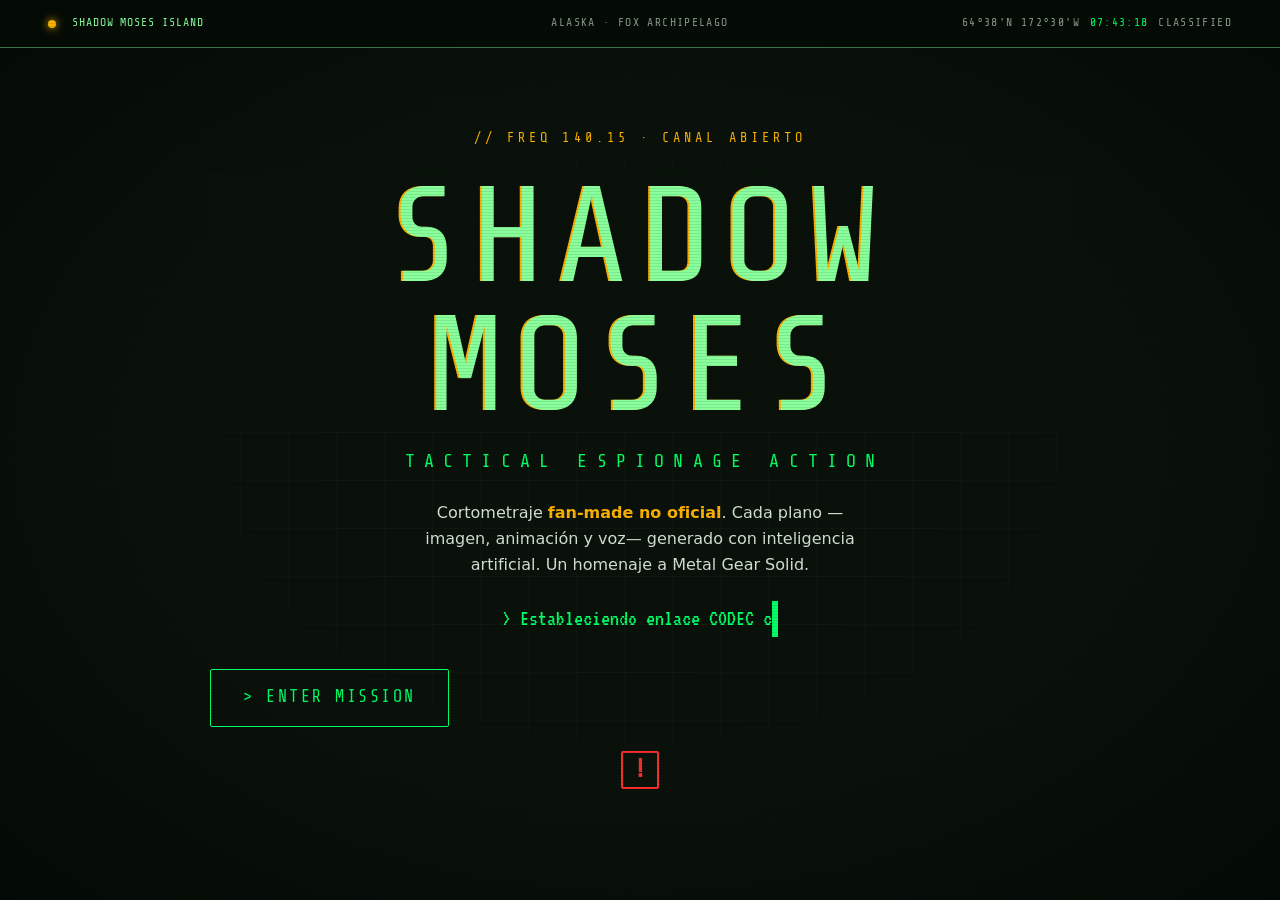
==== index.html @ f2af7241 "feat: SHADOW MOSES fan-film site — landing with CODEC intro (call + voice) and project page with gal" ====
<!DOCTYPE html>
<html lang="es">
<head>
  <meta charset="UTF-8">
  <meta name="viewport" content="width=device-width, initial-scale=1.0">
  <!-- SEO / descripción del fan film -->
  <title>SHADOW MOSES — Fan Film generado con IA · Tactical Espionage Action</title>
  <meta name="description" content="Cortometraje fan-made no oficial inspirado en Metal Gear Solid, con cada plano generado mediante inteligencia artificial. Homenaje a la obra de Hideo Kojima.">
  <meta name="theme-color" content="#0a0e0a">

  <!-- Google Fonts: Share Tech Mono (HUD/titulares) + VT323 (terminal CRT/CODEC).
       preconnect acelera la conexión al servidor de fuentes. -->
  <link rel="preconnect" href="https://fonts.googleapis.com">
  <link rel="preconnect" href="https://fonts.gstatic.com" crossorigin>
  <!-- Press Start 2P: fuente pixelada "blocky" para el rótulo CALL (parecida a la imagen) -->
  <link href="https://fonts.googleapis.com/css2?family=Press+Start+2P&family=Share+Tech+Mono&family=VT323&display=swap" rel="stylesheet">

  <link rel="stylesheet" href="css/styles.css">
</head>
<body>
  <!-- Enlace de accesibilidad: saltar directo al contenido con el teclado -->
  <a href="#main" class="skip-link">Saltar al contenido</a>

  <!-- Capa de atmósfera CRT (scanlines + flicker). Decorativa: aria-hidden. -->
  <div class="crt-overlay" aria-hidden="true"></div>

  <!-- ===== BARRA HUD SUPERIOR FIJA con datos ambientales ===== -->
  <header class="hud-bar">
    <div class="hud-bar__seg hud-bar__status">
      <span class="hud-text">SHADOW MOSES ISLAND</span>
    </div>
    <div class="hud-bar__seg hud-bar__seg--center">
      <span class="hud-bar__label">ALASKA · FOX ARCHIPELAGO</span>
    </div>
    <div class="hud-bar__seg">
      <!-- Coordenadas ambientales (ficticias) + reloj vivo actualizado por JS -->
      <span class="hud-bar__label hud-bar__coords">64°38'N 172°30'W</span>
      <span class="hud-bar__value" id="hud-clock" aria-hidden="true">--:--:--</span>
      <span class="hud-bar__label hud-bar__classified">CLASSIFIED</span>
    </div>
  </header>

  <!-- ===== HERO INMERSIVO A PANTALLA COMPLETA ===== -->
  <main id="main">
    <section class="hero">
      <div class="hero__inner">
        <!-- Frecuencia CODEC como "eyebrow" ambiental -->
        <p class="hero__freq">// FREQ 140.15 · CANAL ABIERTO</p>

        <!-- Título con glitch. data-text alimenta las capas ::before/::after.
             Es una versión TIPOGRÁFICA propia, no el logotipo oficial. -->
        <h1 class="glitch" data-text="SHADOW MOSES">SHADOW MOSES</h1>

        <!-- Tagline clásico de la saga -->
        <p class="tagline">TACTICAL ESPIONAGE ACTION</p>

        <!-- Deja claro que es un fan film hecho con IA -->
        <p class="hero__subtitle">
          Cortometraje <strong>fan-made no oficial</strong>. Cada plano —imagen,
          animación y voz— generado con inteligencia artificial. Un homenaje a
          Metal&nbsp;Gear&nbsp;Solid.
        </p>

        <!-- Línea que se "teclea" al cargar (rellenada por js/main.js).
             role=status para que los lectores de pantalla anuncien el mensaje. -->
        <p class="hero__typed" data-typed="&gt; Estableciendo enlace CODEC con Shadow Moses..." role="status"></p>

        <div class="hero__actions">
          <!-- Botón de acción estilo videojuego -->
          <a href="proyecto.html" class="btn">&gt; ENTER MISSION</a>
        </div>

        <!-- Micro-interacción del "!" de alerta (hover/focus muestra la cajita) -->
        <div class="alert-badge" tabindex="0" role="button" aria-label="Estado de alerta: infiltración detectada">
          !
          <span class="alert-badge__box">! ALERT · INFILTRATION</span>
        </div>
      </div>
    </section>
  </main>

  <!-- Caja de alerta "!" que parpadea a pantalla (activada por JS) -->
  <div class="alert-flash" id="alert-flash" aria-hidden="true">!</div>

  <!-- ===== PANTALLA DE LLAMADA ENTRANTE (paso previo al CODEC) =====
       ENTER MISSION la abre: fondo negro con la caja "CALL" (estilo alerta
       MGS) y "CLICK TO ANSWER". Suena codec-audio.mp3 en bucle hasta que el
       usuario hace clic; al responder suena codec-answer.mp3 y arranca el
       CODEC. Toda la pantalla es "responder" (role=button). Oculta por defecto. -->
  <div id="call-overlay" class="call-screen" role="button" tabindex="-1"
       aria-label="Llamada entrante. Pulsa para responder." hidden>
    <div class="call-screen__box" aria-hidden="true">CALL</div>
    <!-- El texto cambia según el tamaño de pantalla (ver CSS):
         "CLICK" en escritorio, "TAP" en móvil/táctil. -->
    <p class="call-screen__hint">
      <span class="call-screen__hint-desktop">CLICK TO ANSWER</span>
      <span class="call-screen__hint-mobile">TAP TO ANSWER</span>
    </p>
    <!-- Tono de llamada (bucle) + sonido de respuesta -->
    <audio id="call-ring" src="assets/audio/codec-audio.mp3" loop preload="auto"></audio>
    <audio id="call-answer" src="assets/audio/codec-answer.mp3" preload="auto"></audio>
  </div>

  <!-- ===== OVERLAY DE TRANSICIÓN CODEC =====
       Extraído de la antigua demo autónoma. Oculto por defecto (atributo
       hidden). Se activa al pulsar "ENTER MISSION" (el clic desbloquea el
       audio). Al terminar la voz o pulsar SKIP redirige a proyecto.html.
       role=dialog + aria-modal: se anuncia como capa modal. -->
  <div id="codec-overlay" class="codec-tx" role="dialog" aria-modal="true"
       aria-label="Transmisión CODEC entrante" hidden>

    <!-- Indicador REC (grabación) -->
    <div class="codec-tx__rec"><b aria-hidden="true"></b>REC · CLASSIFIED</div>

    <div class="codec-tx__box">
      <!-- Cabecera: frecuencia + estado de la llamada -->
      <div class="codec-tx__freq">
        <span>CODEC · FREQ <span class="codec-tx__num">140.15</span></span>
        <span class="codec-tx__status" id="codec-status">CALLING...</span>
      </div>

      <!-- Retratos: siluetas SVG genéricas (sin arte con copyright) -->
      <div class="codec-tx__faces">
        <div class="codec-tx__face" id="codec-face-colonel">
          <div class="codec-tx__portrait">
            <svg viewBox="0 0 100 100" aria-hidden="true"><g fill="#8cff9e">
              <circle cx="50" cy="34" r="17"/>
              <path d="M50 54c-20 0-32 14-34 34h68c-2-20-14-34-34-34z"/>
              <rect x="30" y="30" width="40" height="6" opacity=".6"/>
            </g></svg>
          </div>
          <div class="codec-tx__name">COLONEL</div>
        </div>
        <div class="codec-tx__face" id="codec-face-snake">
          <div class="codec-tx__portrait">
            <svg viewBox="0 0 100 100" aria-hidden="true"><g fill="#8cff9e">
              <circle cx="50" cy="36" r="17"/>
              <rect x="31" y="27" width="38" height="7" opacity=".85"/>
              <path d="M50 56c-20 0-32 14-34 34h68c-2-20-14-34-34-34z"/>
            </g></svg>
          </div>
          <div class="codec-tx__name">SNAKE</div>
        </div>
      </div>

      <!-- Onda de audio (barras generadas por JS) -->
      <div class="codec-tx__wave" id="codec-wave" aria-hidden="true"></div>

      <!-- Subtítulos sincronizados. aria-live para lectores de pantalla. -->
      <div class="codec-tx__subs">
        <span id="codec-subtext" aria-live="polite"></span><span class="codec-tx__caret" aria-hidden="true"></span>
      </div>

      <!-- Barra de progreso de la transmisión -->
      <div class="codec-tx__conn">
        <div class="codec-tx__conn-label">ESTABLISHING SECURE CHANNEL</div>
        <div class="codec-tx__bar"><i id="codec-bar"></i></div>
      </div>
    </div>

    <!-- SKIP siempre visible -->
    <button type="button" class="codec-tx__skip" id="codec-skip">&gt; SKIP TRANSMISSION</button>

    <!-- Voz de Snake. El clic en ENTER MISSION es el gesto que la desbloquea. -->
    <audio id="codec-voice" preload="auto" src="assets/audio/snake-intro.mp3"></audio>

    <!-- Mute persistente -->
    <button type="button" class="codec-tx__mute" id="codec-mute" aria-pressed="false">🔊 SOUND: ON</button>
  </div>

  <script src="js/main.js" defer></script>
</body>
</html>
---- css/styles.css ----
/* =============================================================================
   SHADOW MOSES · Fan Film — Hoja de estilos principal
   -----------------------------------------------------------------------------
   Dirección de arte: puesto de mando de infiltración. Negro fósforo + verde
   CODEC como voz principal, ámbar para alerta y rojo SOLO para el icónico "!".
   Organización del archivo:
     0. Reset y base
     1. Variables de diseño (:root)  ← paleta y tipografía centralizadas
     2. Capas de atmósfera CRT (scanlines, vignette, flicker)
     3. Tipografía y utilidades de texto
     4. HUD: barra fija superior y marcos con corchetes [ ]
     5. Botones / CTA estilo videojuego
     6. Landing (index.html): hero, glitch, alerta "!"
     7. Proyecto (proyecto.html): briefing, CODEC, galería, ficha, footer
     8. Lightbox de la galería
     9. Animaciones de aparición al hacer scroll
    10. Responsive (móvil primero → tablet → desktop)
    11. prefers-reduced-motion (accesibilidad de movimiento)
   ============================================================================= */

/* =========================================================
   0. RESET Y BASE
   ========================================================= */
*,
*::before,
*::after {
  box-sizing: border-box;
  margin: 0;
  padding: 0;
}

html {
  scroll-behavior: smooth;
  /* Compensa la barra HUD fija al saltar a anclas internas */
  scroll-padding-top: 4.5rem;
}

/* =========================================================
   1. VARIABLES DE DISEÑO
   Toda la paleta y la tipografía viven aquí para mantener
   coherencia y poder ajustar el "tono" en un solo sitio.
   ========================================================= */
:root {
  /* --- Paleta --- */
  --bg: #0a0e0a;              /* Negro casi total con tinte verde */
  --bg-2: #0d140d;            /* Panel/superficie ligeramente elevada */
  --bg-3: #10190f;            /* Superficie de tarjeta */
  --green: #8cff9e;           /* Verde fósforo principal (texto HUD) */
  --green-bright: #00ff66;    /* Verde intenso (acentos, brillos) */
  --green-dim: #3f7d52;       /* Verde apagado (bordes, texto secundario) */
  --green-glow: rgba(0, 255, 102, 0.35); /* Halo para sombras/glow */
  --amber: #ffb000;           /* Ámbar de alerta (acentos y estados) */
  --red: #ff2b2b;             /* Rojo alarma — RESERVADO al "!" */
  --text: #d8e2d6;            /* Blanco sucio para lectura larga */
  --text-dim: #8a988a;        /* Texto atenuado / metadatos */

  /* --- Tipografía --- */
  /* Share Tech Mono: mono técnico para HUD y titulares (interfaz táctica) */
  --font-hud: "Share Tech Mono", ui-monospace, "Courier New", monospace;
  /* VT323: fósforo CRT para el texto "tecleado" del CODEC */
  --font-crt: "VT323", "Share Tech Mono", monospace;
  /* Sans del sistema para párrafos: carga cero + máxima legibilidad */
  --font-body: system-ui, -apple-system, "Segoe UI", Roboto, Helvetica, Arial, sans-serif;

  /* --- Layout --- */
  --hud-height: 3rem;
  --maxw: 1200px;
  --gutter: clamp(1rem, 4vw, 3rem);
  --border-hud: 1px solid var(--green-dim);
  --radius: 2px; /* Esquinas casi rectas: estética de interfaz militar */
}

/* =========================================================
   2. CAPAS DE ATMÓSFERA CRT
   Overlay fijo sobre TODO el sitio. pointer-events:none para
   no interferir con clics. aria-hidden en el HTML.
   ========================================================= */
body {
  background-color: var(--bg);
  color: var(--text);
  font-family: var(--font-body);
  line-height: 1.6;
  min-height: 100vh;
  overflow-x: hidden;
  /* Vignette sutil: oscurece los bordes como un monitor CRT */
  background-image: radial-gradient(
    ellipse at center,
    transparent 55%,
    rgba(0, 0, 0, 0.55) 100%
  );
  background-attachment: fixed;
}

/* Scanlines finas + leve flicker, en una capa independiente */
.crt-overlay {
  position: fixed;
  inset: 0;
  z-index: 9000;
  pointer-events: none;
}

.crt-overlay::before {
  /* Líneas de barrido horizontales muy sutiles */
  content: "";
  position: absolute;
  inset: 0;
  background: repeating-linear-gradient(
    to bottom,
    rgba(0, 0, 0, 0) 0,
    rgba(0, 0, 0, 0) 2px,
    rgba(0, 0, 0, 0.18) 3px,
    rgba(0, 0, 0, 0.18) 3px
  );
  background-size: 100% 3px;
}

.crt-overlay::after {
  /* Flicker global apenas perceptible */
  content: "";
  position: absolute;
  inset: 0;
  background: rgba(0, 255, 102, 0.015);
  animation: flicker 4s infinite steps(60);
}

@keyframes flicker {
  0%, 96%, 100% { opacity: 0.10; }
  97% { opacity: 0.35; }
  98% { opacity: 0.05; }
  99% { opacity: 0.28; }
}

/* =========================================================
   3. TIPOGRAFÍA Y UTILIDADES
   ========================================================= */
h1, h2, h3, .hud-text {
  font-family: var(--font-hud);
  font-weight: 400;
  letter-spacing: 0.08em;
  text-transform: uppercase;
  color: var(--green);
  line-height: 1.1;
}

p { color: var(--text); }

a { color: var(--green-bright); text-decoration: none; }
a:hover { text-decoration: underline; }

/* Enlace "saltar al contenido" para lectores de pantalla / teclado */
.skip-link {
  position: absolute;
  left: -9999px;
  top: 0;
  background: var(--green-bright);
  color: #000;
  padding: 0.6rem 1rem;
  z-index: 9999;
  font-family: var(--font-hud);
}
.skip-link:focus {
  left: 1rem;
  top: 1rem;
}

/* Foco visible y consistente en TODA la interfaz (accesibilidad) */
:focus-visible {
  outline: 2px solid var(--amber);
  outline-offset: 3px;
}

/* "Eyebrow": etiqueta pequeña sobre un titular (dato de HUD) */
.eyebrow {
  font-family: var(--font-hud);
  font-size: 0.8rem;
  letter-spacing: 0.35em;
  color: var(--amber);
  text-transform: uppercase;
  display: inline-block;
  margin-bottom: 0.75rem;
}

/* Cursor de terminal que parpadea (para efecto de tecleo) */
.cursor {
  display: inline-block;
  width: 0.6ch;
  background: var(--green-bright);
  color: transparent;
  animation: blink 1s steps(2, start) infinite;
}
@keyframes blink { 50% { opacity: 0; } }

.container {
  width: 100%;
  max-width: var(--maxw);
  margin-inline: auto;
  padding-inline: var(--gutter);
}

/* =========================================================
   4. HUD: BARRA FIJA SUPERIOR + MARCOS CON CORCHETES
   ========================================================= */
.hud-bar {
  position: fixed;
  top: 0;
  left: 0;
  right: 0;
  height: var(--hud-height);
  z-index: 8000;
  /* Grid de 3 columnas simétricas: la del medio (auto) queda centrada
     respecto al viewport, alineada con el contenido centrado del hero.
     minmax(0,1fr) evita que un lado más ancho desplace el centro. */
  display: grid;
  grid-template-columns: minmax(0, 1fr) auto minmax(0, 1fr);
  align-items: center;
  gap: 1rem;
  padding-inline: var(--gutter);
  background: linear-gradient(180deg, rgba(5, 8, 5, 0.96), rgba(5, 8, 5, 0.75));
  border-bottom: var(--border-hud);
  font-family: var(--font-hud);
  font-size: 0.72rem;
  letter-spacing: 0.12em;
  color: var(--green);
  text-transform: uppercase;
  backdrop-filter: blur(2px);
}

.hud-bar__seg {
  display: flex;
  align-items: center;
  gap: 0.6rem;
  white-space: nowrap;
  min-width: 0; /* permite que el grid recorte sin desbordar */
}
/* Alineación de cada segmento dentro de su columna del grid */
.hud-bar > .hud-bar__seg:first-child { justify-self: start; }
.hud-bar__seg--center { justify-self: center; text-align: center; }
.hud-bar > .hud-bar__seg:last-child { justify-self: end; }

/* Punto de estado que "respira" en ámbar */
.hud-bar__status::before {
  content: "";
  display: inline-block;
  width: 8px;
  height: 8px;
  border-radius: 50%;
  background: var(--amber);
  box-shadow: 0 0 8px var(--amber);
  margin-right: 0.4rem;
  vertical-align: middle;
  animation: pulse 2s ease-in-out infinite;
}
@keyframes pulse {
  0%, 100% { opacity: 1; transform: scale(1); }
  50% { opacity: 0.4; transform: scale(0.8); }
}

.hud-bar__label { color: var(--text-dim); }
.hud-bar__value { color: var(--green-bright); }

/* Enlace de navegación de vuelta (en proyecto.html) */
.hud-bar__back {
  color: var(--green-bright);
  font-family: var(--font-hud);
  letter-spacing: 0.1em;
}

/* Marco HUD reutilizable con corchetes [ ] en las esquinas.
   Se aplica con la clase .hud-frame; los corchetes son pseudo-elementos. */
.hud-frame {
  position: relative;
  border: 1px solid rgba(63, 125, 82, 0.35);
  padding: clamp(1.25rem, 4vw, 2.5rem);
  background: linear-gradient(160deg, rgba(13, 20, 13, 0.6), rgba(10, 14, 10, 0.3));
}
/* Corchete superior-izquierdo y superior-derecho */
.hud-frame::before,
.hud-frame::after {
  content: "";
  position: absolute;
  width: 18px;
  height: 18px;
  border-color: var(--green-bright);
  border-style: solid;
  border-width: 0;
}
.hud-frame::before { top: -1px; left: -1px; border-top-width: 2px; border-left-width: 2px; }
.hud-frame::after  { top: -1px; right: -1px; border-top-width: 2px; border-right-width: 2px; }

/* Corchetes inferiores mediante un span decorativo opcional */
.hud-frame__corners::before,
.hud-frame__corners::after {
  content: "";
  position: absolute;
  width: 18px;
  height: 18px;
  border-color: var(--green-bright);
  border-style: solid;
  border-width: 0;
}
.hud-frame__corners::before { bottom: -1px; left: -1px; border-bottom-width: 2px; border-left-width: 2px; }
.hud-frame__corners::after  { bottom: -1px; right: -1px; border-bottom-width: 2px; border-right-width: 2px; }

/* =========================================================
   5. BOTONES / CTA ESTILO VIDEOJUEGO
   ========================================================= */
.btn {
  --btn-color: var(--green-bright);
  display: inline-flex;
  align-items: center;
  gap: 0.75rem;
  font-family: var(--font-hud);
  font-size: 1.05rem;
  letter-spacing: 0.15em;
  text-transform: uppercase;
  color: var(--btn-color);
  background: transparent;
  border: 1px solid var(--btn-color);
  padding: 0.9rem 2rem;
  cursor: pointer;
  border-radius: var(--radius);
  position: relative;
  overflow: hidden;
  transition: color 0.2s ease, box-shadow 0.2s ease, transform 0.2s ease;
}
/* Relleno que barre de izquierda a derecha al pasar el ratón */
.btn::before {
  content: "";
  position: absolute;
  inset: 0;
  background: var(--btn-color);
  transform: scaleX(0);
  transform-origin: left;
  transition: transform 0.25s ease;
  z-index: -1;
}
.btn:hover,
.btn:focus-visible {
  color: #05110a;
  box-shadow: 0 0 24px var(--green-glow);
  transform: translateY(-2px);
  text-decoration: none;
}
.btn:hover::before,
.btn:focus-visible::before { transform: scaleX(1); }

/* =========================================================
   6. LANDING (index.html)
   ========================================================= */
.hero {
  min-height: 100vh;
  display: flex;
  flex-direction: column;
  justify-content: center;
  align-items: center;
  text-align: center;
  padding: calc(var(--hud-height) + 2rem) var(--gutter) 4rem;
  position: relative;
}

/* Rejilla táctica de fondo muy tenue en el hero */
.hero::before {
  content: "";
  position: absolute;
  inset: 0;
  background-image:
    linear-gradient(rgba(63, 125, 82, 0.06) 1px, transparent 1px),
    linear-gradient(90deg, rgba(63, 125, 82, 0.06) 1px, transparent 1px);
  background-size: 48px 48px;
  mask-image: radial-gradient(ellipse at center, #000 30%, transparent 75%);
  pointer-events: none;
}

.hero__inner {
  position: relative;
  z-index: 1;
  max-width: 860px;
}

.hero__freq {
  font-family: var(--font-hud);
  color: var(--amber);
  letter-spacing: 0.3em;
  font-size: 0.85rem;
  margin-bottom: 1.5rem;
}

/* Título principal con efecto glitch.
   El texto se duplica vía atributo data-text en ::before y ::after. */
.glitch {
  position: relative;
  font-size: clamp(3rem, 14vw, 8.5rem);
  color: var(--green);
  text-shadow: 0 0 18px var(--green-glow);
  margin: 0 auto 1rem;
  line-height: 0.95;
}
.glitch::before,
.glitch::after {
  content: attr(data-text);
  position: absolute;
  inset: 0;
  background: var(--bg);
  overflow: hidden;
}
/* Capa roja desplazada */
.glitch::before {
  left: 2px;
  text-shadow: -2px 0 var(--red);
  clip-path: inset(0 0 0 0);
  animation: glitch-top 3.5s infinite linear alternate-reverse;
}
/* Capa ámbar/verde desplazada */
.glitch::after {
  left: -2px;
  text-shadow: -2px 0 var(--amber);
  clip-path: inset(0 0 0 0);
  animation: glitch-bottom 2.8s infinite linear alternate-reverse;
}
@keyframes glitch-top {
  0%, 90%, 100% { clip-path: inset(0 0 100% 0); transform: translate(0); }
  92% { clip-path: inset(0 0 55% 0); transform: translate(-4px, -2px); }
  94% { clip-path: inset(30% 0 40% 0); transform: translate(4px, 2px); }
  96% { clip-path: inset(10% 0 70% 0); transform: translate(-3px, 0); }
}
@keyframes glitch-bottom {
  0%, 88%, 100% { clip-path: inset(100% 0 0 0); transform: translate(0); }
  90% { clip-path: inset(60% 0 10% 0); transform: translate(4px, 1px); }
  93% { clip-path: inset(45% 0 30% 0); transform: translate(-4px, -1px); }
  97% { clip-path: inset(75% 0 5% 0); transform: translate(3px, 2px); }
}

.tagline {
  font-family: var(--font-hud);
  color: var(--green-bright);
  letter-spacing: 0.5em;
  font-size: clamp(0.8rem, 2.5vw, 1.15rem);
  margin-bottom: 1.5rem;
  padding-left: 0.5em; /* compensa el letter-spacing final */
}

.hero__subtitle {
  color: var(--text);
  max-width: 46ch;
  margin: 0 auto 1rem;
  font-size: 1rem;
}
.hero__subtitle strong { color: var(--amber); font-weight: 600; }

/* Línea "tecleada" por JS antes del botón */
.hero__typed {
  font-family: var(--font-crt);
  font-size: 1.4rem;
  color: var(--green-bright);
  min-height: 1.6em;
  margin: 1.5rem 0 2rem;
}

.hero__actions {
  display: flex;
  flex-direction: column;
  align-items: center;
  gap: 1rem;
}

/* --- Micro-interacción del "!" de alerta --- */
/* Insignia "!" persistente en el hero que pulsa en ámbar y,
   al pasar el ratón, muestra la caja de alerta característica. */
.alert-badge {
  position: relative;
  display: inline-flex;
  align-items: center;
  justify-content: center;
  width: 2.4rem;
  height: 2.4rem;
  margin-top: 1.5rem;
  font-family: var(--font-hud);
  font-size: 1.6rem;
  font-weight: bold;
  color: var(--red);
  border: 2px solid var(--red);
  border-radius: var(--radius);
  cursor: help;
  animation: alert-pulse 1.4s ease-in-out infinite;
}
@keyframes alert-pulse {
  0%, 100% { box-shadow: 0 0 0 0 rgba(255, 43, 43, 0.6); }
  50% { box-shadow: 0 0 0 8px rgba(255, 43, 43, 0); }
}
/* La cajita "! ALERT" que aparece al hacer hover/focus */
.alert-badge__box {
  position: absolute;
  bottom: calc(100% + 10px);
  left: 50%;
  transform: translateX(-50%) scale(0.9);
  opacity: 0;
  pointer-events: none;
  white-space: nowrap;
  background: var(--bg-2);
  border: 1px solid var(--red);
  color: var(--red);
  font-family: var(--font-hud);
  font-size: 0.75rem;
  letter-spacing: 0.2em;
  padding: 0.4rem 0.8rem;
  transition: opacity 0.15s ease, transform 0.15s ease;
}
.alert-badge:hover .alert-badge__box,
.alert-badge:focus-visible .alert-badge__box {
  opacity: 1;
  transform: translateX(-50%) scale(1);
}

/* --- Caja de alerta a pantalla (flash "!" al hacer scroll) --- */
/* Reproduce el momento "!" clásico: cuadro con signo enorme.
   JS le añade/quita la clase .is-active. */
.alert-flash {
  position: fixed;
  top: 30%;
  left: 50%;
  transform: translate(-50%, -50%) scale(0.6);
  z-index: 9500;
  display: flex;
  align-items: center;
  justify-content: center;
  width: clamp(90px, 22vw, 150px);
  height: clamp(90px, 22vw, 150px);
  border: 4px solid var(--red);
  background: rgba(10, 14, 10, 0.9);
  color: var(--red);
  font-family: var(--font-hud);
  font-size: clamp(4rem, 12vw, 7rem);
  font-weight: bold;
  opacity: 0;
  pointer-events: none;
  box-shadow: 0 0 40px rgba(255, 43, 43, 0.5);
}
.alert-flash.is-active {
  animation: alert-flash 0.9s ease-out forwards;
}
@keyframes alert-flash {
  0% { opacity: 0; transform: translate(-50%, -50%) scale(0.4); }
  15% { opacity: 1; transform: translate(-50%, -50%) scale(1.1); }
  30% { transform: translate(-50%, -50%) scale(1); }
  80% { opacity: 1; }
  100% { opacity: 0; transform: translate(-50%, -50%) scale(1); }
}

/* =========================================================
   7. PROYECTO (proyecto.html)
   ========================================================= */
.page {
  padding-top: var(--hud-height);
}

/* Cabecera de la página de proyecto */
.brief-header {
  padding: clamp(3rem, 8vw, 6rem) 0 2rem;
  text-align: center;
}
.brief-header h1 {
  font-size: clamp(2.2rem, 8vw, 4.5rem);
  text-shadow: 0 0 18px var(--green-glow);
}
.brief-header .tagline { justify-self: center; margin-top: 1rem; }

/* Estructura general de secciones */
.section {
  padding-block: clamp(3rem, 7vw, 5rem);
}
.section__head {
  display: flex;
  align-items: baseline;
  gap: 1rem;
  margin-bottom: 2rem;
  border-bottom: 1px dashed rgba(63, 125, 82, 0.4);
  padding-bottom: 0.75rem;
}
.section__head h2 {
  font-size: clamp(1.4rem, 4vw, 2.2rem);
}
/* Marcador de sección con código (encode info real: es un índice de misión) */
.section__code {
  font-family: var(--font-hud);
  color: var(--amber);
  font-size: 0.85rem;
  letter-spacing: 0.2em;
  margin-left: auto;
}

/* Párrafos del briefing */
.prose p {
  max-width: 68ch;
  margin-bottom: 1.2rem;
  color: var(--text);
}
.prose p::first-line { color: #eef4ec; }

/* --- SECCIÓN CODEC (elemento firma) --- */
.codec {
  display: grid;
  grid-template-columns: 1fr;
  gap: 1rem;
  align-items: stretch;
}
.codec__screen {
  display: grid;
  grid-template-columns: 1fr auto 1fr;
  gap: clamp(0.5rem, 2vw, 1.5rem);
  align-items: center;
  padding: clamp(1rem, 3vw, 2rem);
}
/* Retratos del CODEC: recuadros con barrido interno */
.codec__portrait {
  aspect-ratio: 1 / 1;
  border: 1px solid var(--green);
  background:
    repeating-linear-gradient(
      to bottom,
      rgba(0, 255, 102, 0.05) 0,
      rgba(0, 255, 102, 0.05) 2px,
      transparent 2px,
      transparent 4px
    ),
    linear-gradient(160deg, rgba(0, 255, 102, 0.12), rgba(0, 40, 15, 0.4));
  display: flex;
  align-items: flex-end;
  justify-content: center;
  position: relative;
  overflow: hidden;
}
.codec__portrait span {
  font-family: var(--font-hud);
  font-size: 0.7rem;
  color: var(--green);
  background: rgba(0, 0, 0, 0.6);
  width: 100%;
  text-align: center;
  padding: 0.2rem;
  letter-spacing: 0.15em;
}
/* Silueta genérica (sin usar assets con copyright) */
.codec__portrait::before {
  content: "";
  position: absolute;
  bottom: 1.4rem;
  width: 55%;
  height: 70%;
  background: radial-gradient(ellipse at 50% 30%, rgba(140,255,158,0.25), transparent 60%);
  border-radius: 50% 50% 40% 40%;
}

/* Zona central: frecuencia + ondas de audio animadas */
.codec__freq {
  text-align: center;
}
.codec__freq-value {
  font-family: var(--font-hud);
  font-size: clamp(1.5rem, 5vw, 2.6rem);
  color: var(--green-bright);
  text-shadow: 0 0 12px var(--green-glow);
}
.codec__freq-label {
  font-family: var(--font-hud);
  font-size: 0.7rem;
  letter-spacing: 0.25em;
  color: var(--text-dim);
}
/* Barras de audio que "laten" */
.codec__waves {
  display: flex;
  align-items: flex-end;
  justify-content: center;
  gap: 3px;
  height: 34px;
  margin-top: 0.6rem;
}
.codec__waves span {
  display: block;
  width: 4px;
  background: var(--green-bright);
  animation: wave 1s ease-in-out infinite;
}
.codec__waves span:nth-child(1) { animation-delay: 0s; }
.codec__waves span:nth-child(2) { animation-delay: 0.1s; }
.codec__waves span:nth-child(3) { animation-delay: 0.2s; }
.codec__waves span:nth-child(4) { animation-delay: 0.3s; }
.codec__waves span:nth-child(5) { animation-delay: 0.15s; }
.codec__waves span:nth-child(6) { animation-delay: 0.25s; }
.codec__waves span:nth-child(7) { animation-delay: 0.05s; }
@keyframes wave {
  0%, 100% { height: 20%; opacity: 0.6; }
  50% { height: 100%; opacity: 1; }
}

/* Caja de diálogo del CODEC con texto tecleado */
.codec__dialog {
  margin-top: 1rem;
  border: 1px solid var(--green);
  padding: 1rem 1.25rem;
  background: rgba(0, 20, 8, 0.5);
  font-family: var(--font-crt);
  font-size: 1.3rem;
  line-height: 1.35;
  color: var(--green);
  min-height: 4.5em;
}
.codec__dialog b { color: var(--green-bright); font-weight: 400; }

/* --- GALERÍA / VISUAL LOG --- */
.gallery {
  display: grid;
  grid-template-columns: 1fr;
  gap: clamp(1rem, 2.5vw, 1.5rem);
}
.gallery__item {
  position: relative;
  border: 1px solid rgba(63, 125, 82, 0.4);
  background: var(--bg-3);
  overflow: hidden;
  cursor: pointer;
  padding: 0;
  aspect-ratio: 16 / 10;
}
.gallery__item img {
  width: 100%;
  height: 100%;
  object-fit: cover;
  display: block;
  transition: transform 0.4s ease, filter 0.4s ease;
  filter: brightness(0.85) saturate(0.9);
}
/* Etiqueta HUD sobre cada plano */
.gallery__label {
  position: absolute;
  left: 0;
  bottom: 0;
  right: 0;
  font-family: var(--font-hud);
  font-size: 0.7rem;
  letter-spacing: 0.15em;
  color: var(--green);
  background: linear-gradient(0deg, rgba(0,0,0,0.85), transparent);
  padding: 1.5rem 0.75rem 0.6rem;
  text-transform: uppercase;
  display: flex;
  justify-content: space-between;
  pointer-events: none;
}
/* Hover: zoom sutil + borde verde iluminado */
.gallery__item:hover img,
.gallery__item:focus-visible img {
  transform: scale(1.06);
  filter: brightness(1.05) saturate(1.1);
}
.gallery__item:hover,
.gallery__item:focus-visible {
  border-color: var(--green-bright);
  box-shadow: 0 0 24px var(--green-glow);
  outline: none;
}
/* Corchetes de HUD en las esquinas de cada plano al hacer hover */
.gallery__item::before,
.gallery__item::after {
  content: "";
  position: absolute;
  width: 14px;
  height: 14px;
  border: 2px solid var(--green-bright);
  opacity: 0;
  transition: opacity 0.3s ease;
  z-index: 2;
}
.gallery__item::before { top: 6px; left: 6px; border-right: 0; border-bottom: 0; }
.gallery__item::after  { bottom: 6px; right: 6px; border-left: 0; border-top: 0; }
.gallery__item:hover::before,
.gallery__item:hover::after,
.gallery__item:focus-visible::before,
.gallery__item:focus-visible::after { opacity: 1; }

/* --- PRODUCTION NOTES (ficha técnica) --- */
.specs {
  display: grid;
  grid-template-columns: 1fr;
  gap: 0.75rem;
}
.specs__row {
  display: grid;
  grid-template-columns: 1fr;
  gap: 0.25rem;
  border-left: 2px solid var(--green-dim);
  padding: 0.75rem 1rem;
  background: rgba(13, 20, 13, 0.5);
}
.specs__key {
  font-family: var(--font-hud);
  font-size: 0.75rem;
  letter-spacing: 0.15em;
  color: var(--amber);
  text-transform: uppercase;
}
.specs__val { color: var(--text); }
/* Estado "IN PRODUCTION" resaltado */
.status-tag {
  display: inline-block;
  font-family: var(--font-hud);
  font-size: 0.8rem;
  letter-spacing: 0.15em;
  color: var(--bg);
  background: var(--amber);
  padding: 0.15rem 0.6rem;
  border-radius: var(--radius);
}

/* --- FOOTER --- */
.site-footer {
  border-top: var(--border-hud);
  margin-top: 3rem;
  padding-block: 2.5rem;
  font-size: 0.85rem;
  color: var(--text-dim);
}
.site-footer .disclaimer {
  max-width: 70ch;
  margin-bottom: 1rem;
  line-height: 1.5;
}
.site-footer .credits {
  font-family: var(--font-hud);
  letter-spacing: 0.1em;
  color: var(--green-dim);
  font-size: 0.75rem;
}

/* =========================================================
   8. LIGHTBOX DE LA GALERÍA
   ========================================================= */
.lightbox {
  position: fixed;
  inset: 0;
  z-index: 9600;
  display: none;
  align-items: center;
  justify-content: center;
  padding: var(--gutter);
  background: rgba(3, 6, 3, 0.92);
  backdrop-filter: blur(3px);
}
.lightbox.is-open { display: flex; }
.lightbox__figure {
  position: relative;
  max-width: min(1000px, 92vw);
  max-height: 88vh;
}
.lightbox__figure img {
  max-width: 100%;
  max-height: 80vh;
  object-fit: contain;
  border: 1px solid var(--green);
  box-shadow: 0 0 40px var(--green-glow);
}
.lightbox__caption {
  font-family: var(--font-hud);
  font-size: 0.8rem;
  letter-spacing: 0.15em;
  color: var(--green);
  margin-top: 0.75rem;
  text-transform: uppercase;
  text-align: center;
}
.lightbox__close {
  position: absolute;
  top: -2.6rem;
  right: 0;
  font-family: var(--font-hud);
  font-size: 0.9rem;
  letter-spacing: 0.1em;
  color: var(--red);
  background: transparent;
  border: 1px solid var(--red);
  padding: 0.4rem 0.8rem;
  cursor: pointer;
  border-radius: var(--radius);
}
.lightbox__close:hover { background: var(--red); color: #000; }

/* =========================================================
   9. APARICIÓN AL HACER SCROLL (fade/slide sutil)
   El JS añade .is-visible cuando el elemento entra en viewport.
   ========================================================= */
.reveal {
  opacity: 0;
  transform: translateY(24px);
  transition: opacity 0.6s ease, transform 0.6s ease;
}
.reveal.is-visible {
  opacity: 1;
  transform: translateY(0);
}

/* =========================================================
   10. RESPONSIVE (móvil primero → tablet → desktop)
   ========================================================= */

/* Barra HUD responsive: quitamos datos por prioridad al estrechar la
   pantalla para que el texto no se amontone ni se corte. */
/* Fuera las coordenadas largas (lo primero que sobra) */
@media (max-width: 900px) {
  .hud-bar__coords { display: none; }
}
/* Fuera "CLASSIFIED" */
@media (max-width: 640px) {
  .hud-bar__classified { display: none; }
}
/* En móvil: fuera el segmento central y algo menos de fuente/hueco.
   Quedan solo lo esencial (ubicación a la izquierda y reloj a la derecha). */
@media (max-width: 560px) {
  .hud-bar__seg--center { display: none; }
  .hud-bar {
    font-size: 0.6rem;
    gap: 0.6rem;
    letter-spacing: 0.06em;
  }
}

/* Tablet: galería a 2 columnas y ficha en filas de 2 columnas */
@media (min-width: 600px) {
  .gallery { grid-template-columns: repeat(2, 1fr); }
  .specs__row { grid-template-columns: 180px 1fr; align-items: baseline; }
  .hero__actions { flex-direction: row; }
}

/* Desktop: galería a 3 columnas.
   El primer plano (el póster) ocupa 2 filas para destacarlo. */
@media (min-width: 900px) {
  .gallery { grid-template-columns: repeat(3, 1fr); }
  .gallery__item--feature {
    grid-row: span 2;
    aspect-ratio: 2 / 3; /* respeta la orientación vertical del póster */
  }
}

/* =========================================================
   11. PREFERS-REDUCED-MOTION
   Si el usuario pide menos movimiento, apagamos glitch, flicker,
   scanlines animadas, ondas, pulsos y las apariciones al scroll.
   ========================================================= */
@media (prefers-reduced-motion: reduce) {
  *,
  *::before,
  *::after {
    animation-duration: 0.001ms !important;
    animation-iteration-count: 1 !important;
    transition-duration: 0.001ms !important;
    scroll-behavior: auto !important;
  }
  .crt-overlay::after { display: none; }          /* sin flicker */
  .glitch::before,
  .glitch::after { display: none; }               /* sin glitch */
  .reveal { opacity: 1; transform: none; }        /* contenido siempre visible */
  .codec__waves span { height: 60%; }             /* ondas estáticas */
  .alert-badge { animation: none; }
}

/* =========================================================
   12. TRANSICIÓN CODEC (overlay de intro en la landing)
   Extraído de la antigua demo autónoma e integrado aquí.
   TODO va namespaced bajo .codec-tx para no colisionar con el
   CODEC decorativo de proyecto.html (.codec) ni con clases
   genéricas. Hereda todas las variables del sistema (:root);
   no se declaran variables nuevas. Reutiliza @keyframes blink
   (definido en la sección 3 para .cursor).
   ========================================================= */
.codec-tx {
  position: fixed;
  inset: 0;
  z-index: 9700;              /* por encima del .crt-overlay (9000) */
  display: flex;
  flex-direction: column;
  align-items: center;
  justify-content: center;
  padding: 20px;
  background: var(--bg);
  color: var(--green);
  font-family: var(--font-hud);
}
.codec-tx[hidden] { display: none; }   /* oculto por defecto */

/* Fundido de salida: atenúa SOLO el contenido y mantiene el fondo negro
   del overlay siempre opaco. Así la landing de detrás nunca se ve durante
   la redirección a proyecto.html (evita el "flash" de la landing). */
.codec-tx__rec,
.codec-tx__box,
.codec-tx__skip,
.codec-tx__mute {
  transition: opacity 0.5s ease;
}
.codec-tx.is-closing .codec-tx__rec,
.codec-tx.is-closing .codec-tx__box,
.codec-tx.is-closing .codec-tx__skip,
.codec-tx.is-closing .codec-tx__mute {
  opacity: 0;
}

/* Indicador REC superior */
.codec-tx__rec {
  position: fixed;
  top: 0; left: 0; right: 0;
  display: flex;
  justify-content: flex-end;
  padding: 12px 18px;
  font-size: 11px;
  letter-spacing: 0.18em;
  color: var(--red);
  border-bottom: 1px solid rgba(63, 125, 82, 0.35);
}
.codec-tx__rec b {
  display: inline-block;
  width: 8px; height: 8px;
  border-radius: 50%;
  background: var(--red);
  margin-right: 6px;
  vertical-align: middle;
  animation: blink 1s steps(2) infinite;
}

/* Caja principal del CODEC */
.codec-tx__box {
  width: min(760px, 94vw);
  border: 1px solid var(--green-dim);
  background: linear-gradient(180deg, rgba(10, 20, 12, 0.9), rgba(4, 8, 5, 0.95));
  box-shadow: 0 0 40px rgba(0, 0, 0, 0.8), inset 0 0 60px rgba(0, 0, 0, 0.6);
}

/* Cabecera: frecuencia + estado de llamada */
.codec-tx__freq {
  display: flex;
  justify-content: space-between;
  align-items: center;
  padding: 10px 16px;
  border-bottom: 1px solid rgba(63, 125, 82, 0.4);
  font-size: 13px;
  letter-spacing: 0.2em;
  color: var(--green);
}
.codec-tx__num { color: var(--green-bright); }
.codec-tx__status { color: var(--amber); }

/* Retratos */
.codec-tx__faces { display: flex; }
.codec-tx__face { flex: 1; padding: 20px; position: relative; }
.codec-tx__face + .codec-tx__face { border-left: 1px solid rgba(63, 125, 82, 0.3); }
.codec-tx__portrait {
  aspect-ratio: 1 / 1;
  width: 100%;
  max-width: 180px;
  margin: 0 auto;
  border: 1px solid var(--green-dim);
  position: relative;
  overflow: hidden;
  background: #081208;
}
.codec-tx__portrait svg {
  width: 100%; height: 100%;
  display: block;
  filter: drop-shadow(0 0 4px var(--green-glow));
}
/* scanlines dentro del retrato */
.codec-tx__portrait::after {
  content: "";
  position: absolute;
  inset: 0;
  background: repeating-linear-gradient(0deg, rgba(0,0,0,.35) 0 1px, transparent 1px 2px);
}
.codec-tx__name {
  text-align: center;
  margin-top: 12px;
  font-size: 12px;
  letter-spacing: 0.22em;
  color: var(--green);
}
/* Snake "vibra" mientras habla (JS añade .is-talking) */
.codec-tx__face.is-talking .codec-tx__portrait {
  animation: codec-talk 0.18s steps(2) infinite;
}
@keyframes codec-talk {
  50% { box-shadow: inset 0 0 18px var(--green-glow); }
}

/* Onda de audio */
.codec-tx__wave {
  display: flex;
  align-items: flex-end;
  justify-content: center;
  gap: 3px;
  height: 34px;
  margin: 10px 0;
}
.codec-tx__wave span {
  width: 3px;
  background: var(--green);
  height: 4px;
  opacity: 0.5;
}

/* Subtítulos */
.codec-tx__subs {
  min-height: 78px;
  padding: 18px 22px 8px;
  border-top: 1px solid rgba(63, 125, 82, 0.4);
  font-size: clamp(15px, 2.6vw, 19px);
  line-height: 1.5;
  color: var(--text);
  letter-spacing: 0.02em;
}
.codec-tx__caret {
  display: inline-block;
  width: 9px;
  height: 1.05em;
  background: var(--green);
  margin-left: 3px;
  vertical-align: -2px;
  animation: blink 1s steps(2) infinite;
}

/* Barra de progreso de la transmisión */
.codec-tx__conn { padding: 0 22px 16px; }
.codec-tx__conn-label {
  font-size: 10px;
  letter-spacing: 0.25em;
  color: var(--green-dim);
  margin-bottom: 6px;
}
.codec-tx__bar {
  height: 3px;
  background: rgba(63, 125, 82, 0.3);
  position: relative;
}
.codec-tx__bar i {
  position: absolute;
  inset: 0 100% 0 0;
  background: var(--green-bright);
  box-shadow: 0 0 10px var(--green-bright);
  transition: right 0.2s linear;
}

/* SKIP (siempre visible) */
.codec-tx__skip {
  margin-top: 18px;
  background: none;
  border: none;
  color: var(--green-dim);
  font-family: var(--font-hud);
  font-size: 12px;
  letter-spacing: 0.2em;
  cursor: pointer;
}
.codec-tx__skip:hover,
.codec-tx__skip:focus-visible { color: var(--amber); }

/* Mute persistente */
.codec-tx__mute {
  position: fixed;
  bottom: 16px; right: 16px;
  background: rgba(5, 8, 5, 0.8);
  color: var(--green);
  border: 1px solid var(--green-dim);
  font-family: var(--font-hud);
  font-size: 12px;
  letter-spacing: 0.15em;
  padding: 8px 12px;
  cursor: pointer;
  border-radius: var(--radius);
}
.codec-tx__mute:hover,
.codec-tx__mute:focus-visible { border-color: var(--green); }

/* Movimiento reducido: sin vibración del retrato */
@media (prefers-reduced-motion: reduce) {
  .codec-tx__face.is-talking .codec-tx__portrait { animation: none; }
}

/* =========================================================
   13. MÚSICA DE FONDO (reproductor de proyecto.html)
   Widget fijo abajo a la derecha con play/pausa, stop y mute.
   Misma estética HUD (variables del sistema).
   ========================================================= */
.bg-audio {
  position: fixed;
  bottom: 16px;
  right: 16px;
  z-index: 8500;               /* bajo el lightbox (9600), sobre el contenido */
  display: flex;
  flex-direction: column;
  gap: 6px;
  padding: 8px 10px;
  background: rgba(5, 8, 5, 0.85);
  border: 1px solid var(--green-dim);
  border-radius: var(--radius);
  backdrop-filter: blur(2px);
  font-family: var(--font-hud);
}
.bg-audio__title {
  font-size: 0.6rem;
  letter-spacing: 0.18em;
  color: var(--green-dim);
  text-transform: uppercase;
  white-space: nowrap;
}
.bg-audio__controls { display: flex; gap: 6px; }
.bg-audio__btn {
  min-width: 30px;
  height: 28px;
  display: inline-flex;
  align-items: center;
  justify-content: center;
  background: transparent;
  color: var(--green);
  border: 1px solid var(--green-dim);
  border-radius: var(--radius);
  font-family: var(--font-hud);
  font-size: 0.85rem;
  cursor: pointer;
  transition: color 0.2s ease, border-color 0.2s ease, box-shadow 0.2s ease;
}
.bg-audio__btn:hover,
.bg-audio__btn:focus-visible {
  color: var(--green-bright);
  border-color: var(--green-bright);
  box-shadow: 0 0 12px var(--green-glow);
  outline: none;
}
/* Estado activo (reproduciendo / silenciado) resaltado en ámbar */
.bg-audio__btn.is-active {
  color: var(--amber);
  border-color: var(--amber);
}
/* En móvil ocultamos el título para ahorrar espacio */
@media (max-width: 560px) {
  .bg-audio__title { display: none; }
}

/* --- Control de volumen deslizante --- */
.bg-audio__volume {
  display: flex;
  align-items: center;
  gap: 8px;
}
.bg-audio__volume-icon {
  font-size: 0.6rem;
  letter-spacing: 0.15em;
  color: var(--green-dim);
}
/* Reseteamos el aspecto nativo para pintar la pista/pulgar a mano */
.bg-audio__slider {
  -webkit-appearance: none;
  appearance: none;
  flex: 1;
  height: 3px;
  background: var(--green-dim);
  border-radius: 2px;
  cursor: pointer;
  outline-offset: 4px;
}
/* Pulgar (WebKit/Blink) */
.bg-audio__slider::-webkit-slider-thumb {
  -webkit-appearance: none;
  appearance: none;
  width: 12px;
  height: 12px;
  background: var(--green-bright);
  border: none;
  border-radius: 2px;
  box-shadow: 0 0 8px var(--green-glow);
  cursor: pointer;
}
/* Pulgar (Firefox) */
.bg-audio__slider::-moz-range-thumb {
  width: 12px;
  height: 12px;
  background: var(--green-bright);
  border: none;
  border-radius: 2px;
  box-shadow: 0 0 8px var(--green-glow);
  cursor: pointer;
}
.bg-audio__slider::-moz-range-track {
  height: 3px;
  background: var(--green-dim);
  border-radius: 2px;
}

/* =========================================================
   14. PANTALLA DE LLAMADA ENTRANTE (index.html)
   Fondo negro a pantalla completa con la caja "CALL" (estilo
   alerta MGS) y "CLICK TO ANSWER" debajo. Los colores de la
   caja están tomados de assets/img/call-img.png (rojo salmón
   con borde granate y texto casi negro), por eso son literales
   y no variables del sistema.
   ========================================================= */
.call-screen {
  position: fixed;
  inset: 0;
  z-index: 9750;                 /* por encima del overlay CODEC (9700) */
  display: flex;
  flex-direction: column;
  align-items: center;
  justify-content: center;
  gap: 28px;
  background: #050505;           /* negro casi puro, como la imagen */
  cursor: pointer;
  opacity: 1;
  transition: opacity 0.6s ease; /* crossfade al responder */
}
.call-screen[hidden] { display: none; }
/* Al responder: se funde para descubrir el CODEC que hay debajo */
.call-screen.is-answering {
  opacity: 0;
  pointer-events: none;
}

/* Caja "CALL": relleno salmón, borde granate y texto casi negro */
.call-screen__box {
  font-family: "Press Start 2P", var(--font-crt), monospace;
  font-size: clamp(1.5rem, 7vw, 3rem);
  color: #150a08;
  background: #c45f52;
  border: 6px solid #3a1410;
  padding: 0.55em 0.8em;
  letter-spacing: 0.08em;
  line-height: 1;
  box-shadow: 0 0 0 2px #050505; /* fino recorte contra el fondo */
  animation: call-pulse 1s steps(2) infinite; /* parpadeo tipo "ring" */
}
@keyframes call-pulse {
  50% { opacity: 0.55; }
}

/* "CLICK TO ANSWER" bajo la caja, parpadeante y sobrio */
.call-screen__hint {
  font-family: var(--font-hud);
  font-size: clamp(0.75rem, 2.5vw, 1rem);
  letter-spacing: 0.3em;
  color: var(--green);
  text-transform: uppercase;
  animation: blink 1.2s steps(2) infinite;
}
/* El texto del aviso cambia según la pantalla: "CLICK" en escritorio,
   "TAP" en móvil (táctil). Solo se muestra una variante a la vez. */
.call-screen__hint-mobile { display: none; }
@media (max-width: 560px) {
  .call-screen__hint-desktop { display: none; }
  .call-screen__hint-mobile { display: inline; }
}

/* Movimiento reducido: sin parpadeos */
@media (prefers-reduced-motion: reduce) {
  .call-screen__box,
  .call-screen__hint { animation: none; }
}
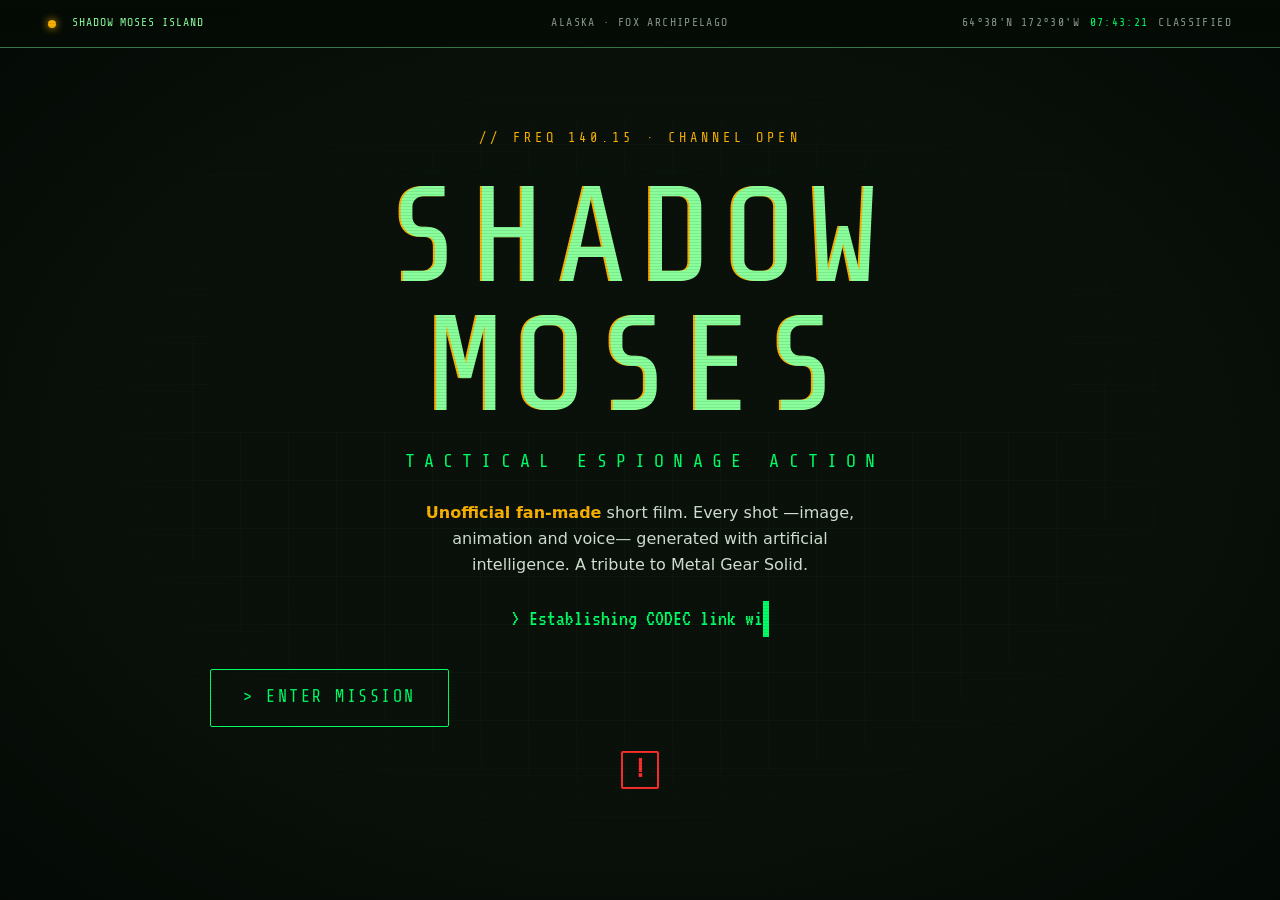
==== commit 28343d6f: "feat: desktop-only background music + CODEC portrait images - Hide and mute background music on mobi" ====
--- a/index.html
+++ b/index.html
@@ -1,30 +1,30 @@
 <!DOCTYPE html>
-<html lang="es">
+<html lang="en">
 <head>
   <meta charset="UTF-8">
   <meta name="viewport" content="width=device-width, initial-scale=1.0">
-  <!-- SEO / descripción del fan film -->
-  <title>SHADOW MOSES — Fan Film generado con IA · Tactical Espionage Action</title>
-  <meta name="description" content="Cortometraje fan-made no oficial inspirado en Metal Gear Solid, con cada plano generado mediante inteligencia artificial. Homenaje a la obra de Hideo Kojima.">
+  <!-- SEO / fan film description -->
+  <title>SHADOW MOSES — AI-Generated Fan Film · Tactical Espionage Action</title>
+  <meta name="description" content="Unofficial fan-made short film inspired by Metal Gear Solid, with every shot generated using artificial intelligence. A tribute to the work of Hideo Kojima.">
   <meta name="theme-color" content="#0a0e0a">
 
-  <!-- Google Fonts: Share Tech Mono (HUD/titulares) + VT323 (terminal CRT/CODEC).
-       preconnect acelera la conexión al servidor de fuentes. -->
+  <!-- Google Fonts: Share Tech Mono (HUD/headings) + VT323 (CRT terminal/CODEC).
+       preconnect speeds up the connection to the font server. -->
   <link rel="preconnect" href="https://fonts.googleapis.com">
   <link rel="preconnect" href="https://fonts.gstatic.com" crossorigin>
-  <!-- Press Start 2P: fuente pixelada "blocky" para el rótulo CALL (parecida a la imagen) -->
+  <!-- Press Start 2P: blocky pixel font for the CALL label (similar to the image) -->
   <link href="https://fonts.googleapis.com/css2?family=Press+Start+2P&family=Share+Tech+Mono&family=VT323&display=swap" rel="stylesheet">
 
   <link rel="stylesheet" href="css/styles.css">
 </head>
 <body>
-  <!-- Enlace de accesibilidad: saltar directo al contenido con el teclado -->
-  <a href="#main" class="skip-link">Saltar al contenido</a>
+  <!-- Accessibility link: skip straight to the content with the keyboard -->
+  <a href="#main" class="skip-link">Skip to content</a>
 
-  <!-- Capa de atmósfera CRT (scanlines + flicker). Decorativa: aria-hidden. -->
+  <!-- CRT atmosphere layer (scanlines + flicker). Decorative: aria-hidden. -->
   <div class="crt-overlay" aria-hidden="true"></div>
 
-  <!-- ===== BARRA HUD SUPERIOR FIJA con datos ambientales ===== -->
+  <!-- ===== FIXED TOP HUD BAR with ambient data ===== -->
   <header class="hud-bar">
     <div class="hud-bar__seg hud-bar__status">
       <span class="hud-text">SHADOW MOSES ISLAND</span>
@@ -33,45 +33,45 @@
       <span class="hud-bar__label">ALASKA · FOX ARCHIPELAGO</span>
     </div>
     <div class="hud-bar__seg">
-      <!-- Coordenadas ambientales (ficticias) + reloj vivo actualizado por JS -->
+      <!-- Ambient coordinates (fictional) + live clock updated by JS -->
       <span class="hud-bar__label hud-bar__coords">64°38'N 172°30'W</span>
       <span class="hud-bar__value" id="hud-clock" aria-hidden="true">--:--:--</span>
       <span class="hud-bar__label hud-bar__classified">CLASSIFIED</span>
     </div>
   </header>
 
-  <!-- ===== HERO INMERSIVO A PANTALLA COMPLETA ===== -->
+  <!-- ===== IMMERSIVE FULL-SCREEN HERO ===== -->
   <main id="main">
     <section class="hero">
       <div class="hero__inner">
-        <!-- Frecuencia CODEC como "eyebrow" ambiental -->
-        <p class="hero__freq">// FREQ 140.15 · CANAL ABIERTO</p>
+        <!-- CODEC frequency as an ambient "eyebrow" -->
+        <p class="hero__freq">// FREQ 140.15 · CHANNEL OPEN</p>
 
-        <!-- Título con glitch. data-text alimenta las capas ::before/::after.
-             Es una versión TIPOGRÁFICA propia, no el logotipo oficial. -->
+        <!-- Glitch title. data-text feeds the ::before/::after layers.
+             This is our own TYPOGRAPHIC version, not the official logo. -->
         <h1 class="glitch" data-text="SHADOW MOSES">SHADOW MOSES</h1>
 
-        <!-- Tagline clásico de la saga -->
+        <!-- Classic tagline of the series -->
         <p class="tagline">TACTICAL ESPIONAGE ACTION</p>
 
-        <!-- Deja claro que es un fan film hecho con IA -->
+        <!-- Makes it clear that this is a fan film made with AI -->
         <p class="hero__subtitle">
-          Cortometraje <strong>fan-made no oficial</strong>. Cada plano —imagen,
-          animación y voz— generado con inteligencia artificial. Un homenaje a
+          <strong>Unofficial fan-made</strong> short film. Every shot —image,
+          animation and voice— generated with artificial intelligence. A tribute to
           Metal&nbsp;Gear&nbsp;Solid.
         </p>
 
-        <!-- Línea que se "teclea" al cargar (rellenada por js/main.js).
-             role=status para que los lectores de pantalla anuncien el mensaje. -->
-        <p class="hero__typed" data-typed="&gt; Estableciendo enlace CODEC con Shadow Moses..." role="status"></p>
+        <!-- Line that is "typed out" on load (filled in by js/main.js).
+             role=status so screen readers announce the message. -->
+        <p class="hero__typed" data-typed="&gt; Establishing CODEC link with Shadow Moses..." role="status"></p>
 
         <div class="hero__actions">
-          <!-- Botón de acción estilo videojuego -->
+          <!-- Video-game-style action button -->
           <a href="proyecto.html" class="btn">&gt; ENTER MISSION</a>
         </div>
 
-        <!-- Micro-interacción del "!" de alerta (hover/focus muestra la cajita) -->
-        <div class="alert-badge" tabindex="0" role="button" aria-label="Estado de alerta: infiltración detectada">
+        <!-- Micro-interaction of the alert "!" (hover/focus shows the box) -->
+        <div class="alert-badge" tabindex="0" role="button" aria-label="Alert status: infiltration detected">
           !
           <span class="alert-badge__box">! ALERT · INFILTRATION</span>
         </div>
@@ -79,92 +79,85 @@
     </section>
   </main>
 
-  <!-- Caja de alerta "!" que parpadea a pantalla (activada por JS) -->
+  <!-- Alert box "!" that flashes on screen (triggered by JS) -->
   <div class="alert-flash" id="alert-flash" aria-hidden="true">!</div>
 
-  <!-- ===== PANTALLA DE LLAMADA ENTRANTE (paso previo al CODEC) =====
-       ENTER MISSION la abre: fondo negro con la caja "CALL" (estilo alerta
-       MGS) y "CLICK TO ANSWER". Suena codec-audio.mp3 en bucle hasta que el
-       usuario hace clic; al responder suena codec-answer.mp3 y arranca el
-       CODEC. Toda la pantalla es "responder" (role=button). Oculta por defecto. -->
+  <!-- ===== INCOMING CALL SCREEN (step before the CODEC) =====
+       ENTER MISSION opens it: black background with the "CALL" box (MGS
+       alert style) and "CLICK TO ANSWER". codec-audio.mp3 loops until the
+       user clicks; on answering, codec-answer.mp3 plays and the CODEC
+       starts. The whole screen is "answer" (role=button). Hidden by default. -->
   <div id="call-overlay" class="call-screen" role="button" tabindex="-1"
-       aria-label="Llamada entrante. Pulsa para responder." hidden>
+       aria-label="Incoming call. Press to answer." hidden>
     <div class="call-screen__box" aria-hidden="true">CALL</div>
-    <!-- El texto cambia según el tamaño de pantalla (ver CSS):
-         "CLICK" en escritorio, "TAP" en móvil/táctil. -->
+    <!-- The text changes based on screen size (see CSS):
+         "CLICK" on desktop, "TAP" on mobile/touch. -->
     <p class="call-screen__hint">
       <span class="call-screen__hint-desktop">CLICK TO ANSWER</span>
       <span class="call-screen__hint-mobile">TAP TO ANSWER</span>
     </p>
-    <!-- Tono de llamada (bucle) + sonido de respuesta -->
+    <!-- Ring tone (loop) + answer sound -->
     <audio id="call-ring" src="assets/audio/codec-audio.mp3" loop preload="auto"></audio>
     <audio id="call-answer" src="assets/audio/codec-answer.mp3" preload="auto"></audio>
   </div>
 
-  <!-- ===== OVERLAY DE TRANSICIÓN CODEC =====
-       Extraído de la antigua demo autónoma. Oculto por defecto (atributo
-       hidden). Se activa al pulsar "ENTER MISSION" (el clic desbloquea el
-       audio). Al terminar la voz o pulsar SKIP redirige a proyecto.html.
-       role=dialog + aria-modal: se anuncia como capa modal. -->
+  <!-- ===== CODEC TRANSITION OVERLAY =====
+       Extracted from the old standalone demo. Hidden by default (hidden
+       attribute). Activated when "ENTER MISSION" is pressed (the click
+       unlocks the audio). When the voice ends or SKIP is pressed it
+       redirects to proyecto.html. role=dialog + aria-modal: announced as
+       a modal layer. -->
   <div id="codec-overlay" class="codec-tx" role="dialog" aria-modal="true"
-       aria-label="Transmisión CODEC entrante" hidden>
+       aria-label="Incoming CODEC transmission" hidden>
 
-    <!-- Indicador REC (grabación) -->
+    <!-- REC (recording) indicator -->
     <div class="codec-tx__rec"><b aria-hidden="true"></b>REC · CLASSIFIED</div>
 
     <div class="codec-tx__box">
-      <!-- Cabecera: frecuencia + estado de la llamada -->
+      <!-- Header: frequency + call status -->
       <div class="codec-tx__freq">
         <span>CODEC · FREQ <span class="codec-tx__num">140.15</span></span>
         <span class="codec-tx__status" id="codec-status">CALLING...</span>
       </div>
 
-      <!-- Retratos: siluetas SVG genéricas (sin arte con copyright) -->
+      <!-- Portraits: generic SVG silhouettes (no copyrighted art) -->
       <div class="codec-tx__faces">
         <div class="codec-tx__face" id="codec-face-colonel">
           <div class="codec-tx__portrait">
-            <svg viewBox="0 0 100 100" aria-hidden="true"><g fill="#8cff9e">
-              <circle cx="50" cy="34" r="17"/>
-              <path d="M50 54c-20 0-32 14-34 34h68c-2-20-14-34-34-34z"/>
-              <rect x="30" y="30" width="40" height="6" opacity=".6"/>
-            </g></svg>
+            <img src="assets/img/cambell.webp" alt="Colonel Campbell portrait on the CODEC screen" loading="lazy">
           </div>
           <div class="codec-tx__name">COLONEL</div>
         </div>
         <div class="codec-tx__face" id="codec-face-snake">
           <div class="codec-tx__portrait">
-            <svg viewBox="0 0 100 100" aria-hidden="true"><g fill="#8cff9e">
-              <circle cx="50" cy="36" r="17"/>
-              <rect x="31" y="27" width="38" height="7" opacity=".85"/>
-              <path d="M50 56c-20 0-32 14-34 34h68c-2-20-14-34-34-34z"/>
-            </g></svg>
+            <img src="assets/img/snake.webp" alt="Snake portrait on the CODEC screen" loading="lazy">
           </div>
           <div class="codec-tx__name">SNAKE</div>
         </div>
       </div>
 
-      <!-- Onda de audio (barras generadas por JS) -->
+      <!-- Audio wave (bars generated by JS) -->
       <div class="codec-tx__wave" id="codec-wave" aria-hidden="true"></div>
 
-      <!-- Subtítulos sincronizados. aria-live para lectores de pantalla. -->
+      <!-- Synced subtitles. aria-live for screen readers. -->
       <div class="codec-tx__subs">
         <span id="codec-subtext" aria-live="polite"></span><span class="codec-tx__caret" aria-hidden="true"></span>
       </div>
 
-      <!-- Barra de progreso de la transmisión -->
+      <!-- Transmission progress bar -->
       <div class="codec-tx__conn">
         <div class="codec-tx__conn-label">ESTABLISHING SECURE CHANNEL</div>
         <div class="codec-tx__bar"><i id="codec-bar"></i></div>
       </div>
     </div>
 
-    <!-- SKIP siempre visible -->
+    <!-- SKIP always visible -->
     <button type="button" class="codec-tx__skip" id="codec-skip">&gt; SKIP TRANSMISSION</button>
 
-    <!-- Voz de Snake. El clic en ENTER MISSION es el gesto que la desbloquea. -->
+    <!-- Snake's voice. The click on ENTER MISSION is the gesture that unlocks it. -->
     <audio id="codec-voice" preload="auto" src="assets/audio/snake-intro.mp3"></audio>
 
-    <!-- Mute persistente -->
+    <!-- Persistent mute -->
     <button type="button" class="codec-tx__mute" id="codec-mute" aria-pressed="false">🔊 SOUND: ON</button>
   </div>
 
--- a/css/styles.css
+++ b/css/styles.css
@@ -33,6 +33,9 @@
   scroll-behavior: smooth;
   /* Compensa la barra HUD fija al saltar a anclas internas */
   scroll-padding-top: 4.5rem;
+  /* Red de seguridad contra scroll horizontal (glitch/tagline desbordan
+     unos px). El desbordamiento real se corrige en su origen. */
+  overflow-x: hidden;
 }
 
 /* =========================================================
@@ -605,7 +608,9 @@
 }
 .codec__screen {
   display: grid;
-  grid-template-columns: 1fr auto 1fr;
+  /* minmax(0,1fr) permite que los retratos se encojan en pantallas estrechas.
+     Con 1fr "a secas" su mínimo es min-content y desbordaban (scroll horizontal). */
+  grid-template-columns: minmax(0, 1fr) auto minmax(0, 1fr);
   gap: clamp(0.5rem, 2vw, 1.5rem);
   align-items: center;
   padding: clamp(1rem, 3vw, 2rem);
@@ -628,6 +633,7 @@
   justify-content: center;
   position: relative;
   overflow: hidden;
+  min-width: 0; /* deja que el retrato se encoja dentro de su columna del grid */
 }
 .codec__portrait span {
   font-family: var(--font-hud);
@@ -1051,7 +1057,7 @@
 .codec-tx__face { flex: 1; padding: 20px; position: relative; }
 .codec-tx__face + .codec-tx__face { border-left: 1px solid rgba(63, 125, 82, 0.3); }
 .codec-tx__portrait {
-  aspect-ratio: 1 / 1;
+  aspect-ratio: 3 / 4;
   width: 100%;
   max-width: 180px;
   margin: 0 auto;
@@ -1064,6 +1070,14 @@
   width: 100%; height: 100%;
   display: block;
   filter: drop-shadow(0 0 4px var(--green-glow));
+}
+.codec-tx__portrait img {
+  width: 100%; height: 100%;
+  display: block;
+  object-fit: cover;
+  /* Subtle boost + CODEC glow (portraits already have a green tint baked in) */
+  filter: brightness(1.08) contrast(1.05) saturate(1.15)
+    drop-shadow(0 0 4px var(--green-glow));
 }
 /* scanlines dentro del retrato */
 .codec-tx__portrait::after {
@@ -1199,6 +1213,10 @@
   border-radius: var(--radius);
   backdrop-filter: blur(2px);
   font-family: var(--font-hud);
+}
+/* Background music is desktop-only: hide the whole player on mobile/touch. */
+@media (max-width: 560px) {
+  .bg-audio { display: none; }
 }
 .bg-audio__title {
   font-size: 0.6rem;
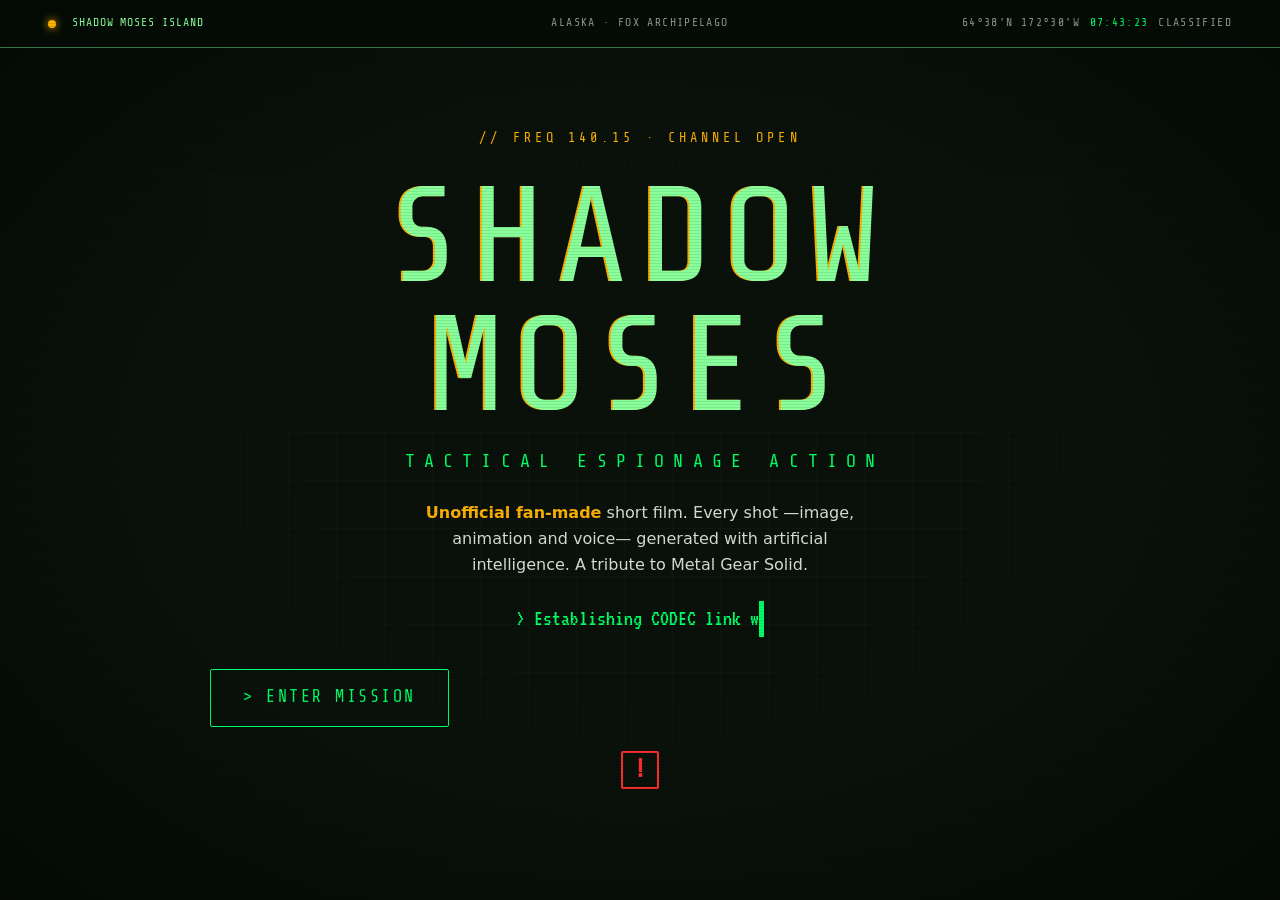
==== commit 134c33e7: "fix: set CODEC call frequency to 140.85 on the landing intro" ====
--- a/index.html
+++ b/index.html
@@ -116,7 +116,7 @@
     <div class="codec-tx__box">
       <!-- Header: frequency + call status -->
       <div class="codec-tx__freq">
-        <span>CODEC · FREQ <span class="codec-tx__num">140.15</span></span>
+        <span>CODEC · FREQ <span class="codec-tx__num">140.85</span></span>
         <span class="codec-tx__status" id="codec-status">CALLING...</span>
       </div>
 
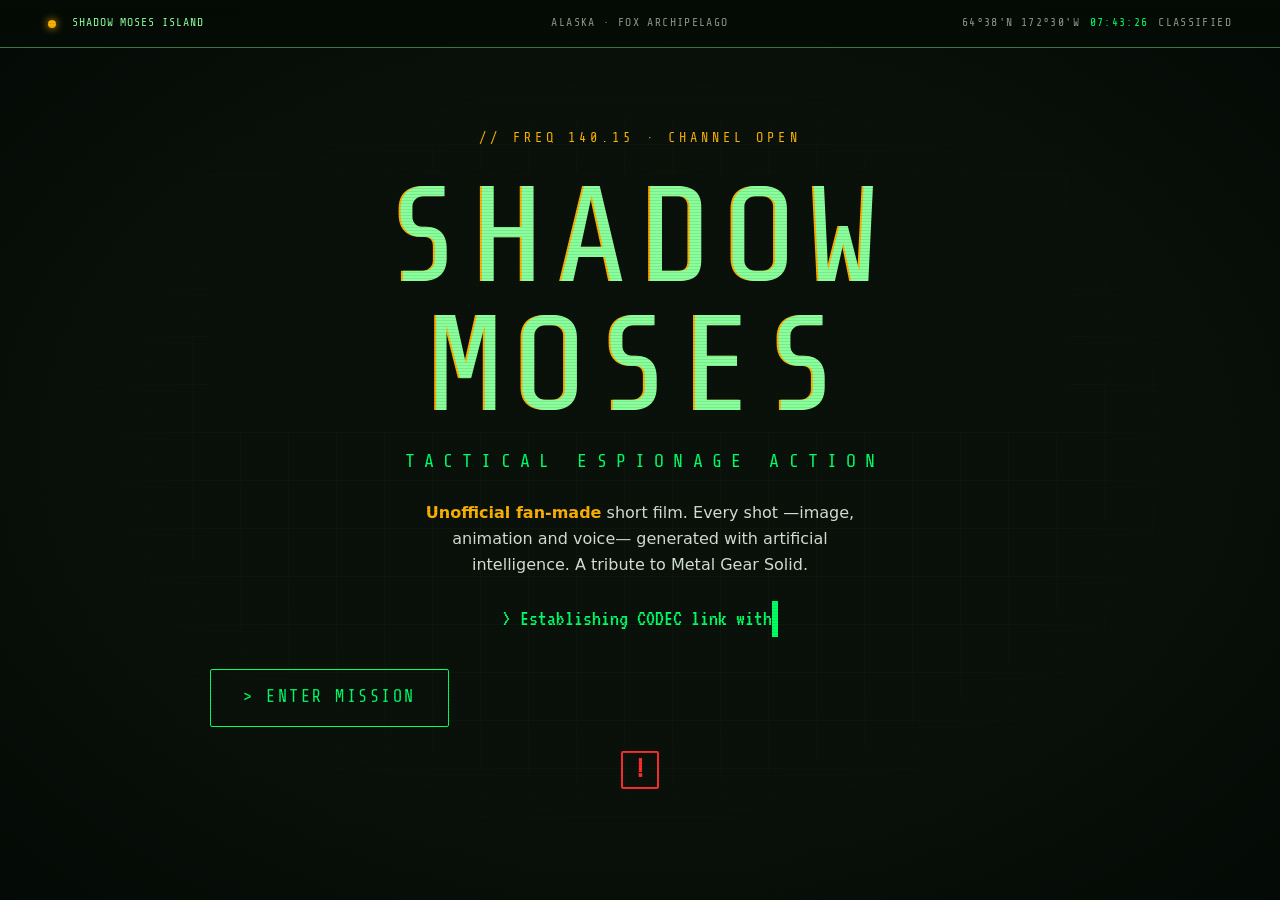
==== commit 28498f4e: "fix: responsive CODEC layout on mobile + cache-bust CSS/JS" ====
--- a/index.html
+++ b/index.html
@@ -15,7 +15,7 @@
   <!-- Press Start 2P: blocky pixel font for the CALL label (similar to the image) -->
   <link href="https://fonts.googleapis.com/css2?family=Press+Start+2P&family=Share+Tech+Mono&family=VT323&display=swap" rel="stylesheet">
 
-  <link rel="stylesheet" href="css/styles.css">
+  <link rel="stylesheet" href="css/styles.css?v=2">
 </head>
 <body>
   <!-- Accessibility link: skip straight to the content with the keyboard -->
@@ -161,6 +161,6 @@
     <button type="button" class="codec-tx__mute" id="codec-mute" aria-pressed="false">🔊 SOUND: ON</button>
   </div>
 
-  <script src="js/main.js" defer></script>
+  <script src="js/main.js?v=2" defer></script>
 </body>
 </html>
--- a/css/styles.css
+++ b/css/styles.css
@@ -671,6 +671,7 @@
   font-size: 0.7rem;
   letter-spacing: 0.25em;
   color: var(--text-dim);
+  margin-top: 0.7rem; /* separa MEM · TUNE del botón ▼ del dial */
 }
 /* Barras de audio que "laten" */
 .codec__waves {
@@ -712,6 +713,200 @@
   min-height: 4.5em;
 }
 .codec__dialog b { color: var(--green-bright); font-weight: 400; }
+
+/* =========================================================
+   CODEC INTERACTIVO (proyecto.html)
+   Estados y controles superpuestos al bloque CODEC LINK ya
+   existente. Los aplica js/codec-interactive.js. No rediseña
+   nada: solo anima retratos, dial, barras y caja de diálogo.
+   ========================================================= */
+.codec { position: relative; } /* ancla el indicador de señal */
+
+/* Indicador de señal en la esquina del bloque */
+.codec__signal {
+  position: absolute;
+  top: 0.6rem;
+  right: 0.9rem;
+  z-index: 3;
+  font-family: var(--font-hud);
+  font-size: 0.62rem;
+  letter-spacing: 0.16em;
+  color: var(--text-dim);
+}
+.codec__signal span { color: var(--green-dim); }
+.codec.is-ringing .codec__signal span { color: var(--amber); }
+.codec.is-connected .codec__signal span,
+.codec.is-talking .codec__signal span { color: var(--green-bright); }
+.codec.is-nosignal .codec__signal span { color: var(--red); }
+
+/* Dial de frecuencia (flechas ↑/↓ alrededor del display existente) */
+.codec__dial {
+  display: flex;
+  flex-direction: column;
+  align-items: center;
+  gap: 0.2rem;
+}
+.codec__dial-btn,
+.codec__call {
+  font-family: var(--font-hud);
+  color: var(--green);
+  background: rgba(0, 20, 8, 0.5);
+  border: 1px solid var(--green-dim);
+  border-radius: var(--radius);
+  cursor: pointer;
+  transition: color 0.15s, box-shadow 0.15s, border-color 0.15s;
+}
+.codec__dial-btn {
+  width: 2.4rem;
+  line-height: 1.5;
+  font-size: 0.85rem;
+}
+.codec__dial-btn:hover,
+.codec__dial-btn:focus-visible,
+.codec__call:hover,
+.codec__call:focus-visible {
+  color: var(--green-bright);
+  border-color: var(--green-bright);
+  box-shadow: 0 0 10px var(--green-glow);
+  outline: none;
+}
+/* El display de frecuencia es un <input> editable con aspecto del original */
+input.codec__freq-value {
+  width: 6.2ch;
+  padding: 0;
+  border: none;
+  background: transparent;
+  text-align: center;
+  cursor: text;
+  -webkit-appearance: none;
+  appearance: none;
+}
+input.codec__freq-value:focus-visible {
+  outline: 1px solid var(--green-bright);
+  outline-offset: 3px;
+}
+input.codec__freq-value:disabled {
+  opacity: 0.75;
+}
+.codec__call {
+  margin-top: 0.75rem;
+  padding: 0.35rem 1.1rem;
+  font-size: 0.8rem;
+  letter-spacing: 0.18em;
+}
+.codec__call[disabled] {
+  opacity: 0.4;
+  cursor: default;
+  box-shadow: none;
+  border-color: var(--green-dim);
+  color: var(--green);
+}
+
+/* La etiqueta del retrato debe verse por encima de la foto */
+.codec__portrait span { position: relative; z-index: 2; }
+
+/* Foto del personaje revelada al conectar (cubre la silueta) */
+.codec__photo {
+  position: absolute;
+  inset: 0;
+  z-index: 1;
+  width: 100%;
+  height: 100%;
+  object-fit: cover;
+  filter: brightness(1.05) contrast(1.05) drop-shadow(0 0 4px var(--green-glow));
+}
+
+/* CONNECTED / TALKING: los retratos brillan */
+.codec.is-connected .codec__portrait,
+.codec.is-talking .codec__portrait {
+  border-color: var(--green-bright);
+  box-shadow: 0 0 14px var(--green-glow), inset 0 0 14px rgba(0, 255, 102, 0.15);
+}
+
+/* DIALING / NO SIGNAL: estática visual sobre los retratos */
+.codec.is-dialing .codec__portrait,
+.codec.is-nosignal .codec__portrait {
+  animation: codec-static 0.12s steps(2) infinite;
+}
+.codec.is-dialing .codec__portrait::after,
+.codec.is-nosignal .codec__portrait::after {
+  content: "";
+  position: absolute;
+  inset: 0;
+  z-index: 2;
+  background: repeating-linear-gradient(
+    0deg,
+    rgba(140, 255, 158, 0.14) 0,
+    rgba(140, 255, 158, 0.14) 1px,
+    transparent 1px,
+    transparent 3px
+  );
+  mix-blend-mode: screen;
+  animation: codec-scan 0.3s steps(3) infinite;
+}
+@keyframes codec-static {
+  0%, 100% { filter: none; }
+  50% { filter: brightness(1.4) contrast(1.6); transform: translateX(0.5px); }
+}
+@keyframes codec-scan {
+  0% { background-position: 0 0; }
+  100% { background-position: 0 6px; }
+}
+
+/* TALKING: solo el lado de Snake (COMMANDER) "vibra" al hablar */
+.codec.is-talking #codec-portrait-commander {
+  animation: codec-talk 0.18s steps(2) infinite;
+}
+@keyframes codec-talk {
+  50% { box-shadow: 0 0 18px var(--green-glow), inset 0 0 18px rgba(0, 255, 102, 0.25); }
+}
+
+/* Barras de audio: quietas en idle, activas solo mientras se habla */
+.codec__waves span { animation-play-state: paused; opacity: 0.35; }
+.codec.is-talking .codec__waves span { animation-play-state: running; opacity: 1; }
+
+/* Cursor parpadeante en la caja de diálogo */
+.codec__caret {
+  display: inline-block;
+  margin-left: 1px;
+  color: var(--green-bright);
+  animation: codec-caret 1s steps(1) infinite;
+}
+@keyframes codec-caret { 50% { opacity: 0; } }
+
+@media (prefers-reduced-motion: reduce) {
+  .codec.is-dialing .codec__portrait,
+  .codec.is-nosignal .codec__portrait,
+  .codec.is-talking #codec-portrait-commander { animation: none; }
+  .codec.is-dialing .codec__portrait::after,
+  .codec.is-nosignal .codec__portrait::after { animation: none; }
+  .codec__caret { animation: none; }
+}
+
+/* Móvil: el grid de 3 columnas aplasta los retratos. Reordenamos: los dos
+   retratos arriba (uno al lado del otro, tamaño usable para que las fotos se
+   vean) y el dial/controles a lo ancho debajo. */
+@media (max-width: 560px) {
+  .codec__screen {
+    grid-template-columns: 1fr 1fr;
+    grid-template-areas:
+      "cmd op"
+      "freq freq";
+    gap: 1rem;
+    padding: 1.25rem 1rem;
+  }
+  #codec-portrait-commander { grid-area: cmd; }
+  #codec-portrait-operative { grid-area: op; }
+  .codec__freq { grid-area: freq; }
+
+  /* Indicador de señal en flujo (evita solaparse con el corchete de esquina) */
+  .codec__signal { position: static; text-align: right; margin-bottom: 0.25rem; }
+
+  /* Objetivos táctiles más grandes en el dial */
+  .codec__dial-btn { width: 3.2rem; font-size: 1rem; line-height: 1.8; }
+  input.codec__freq-value { width: 6ch; }
+  .codec__call { padding: 0.5rem 1.5rem; font-size: 0.85rem; }
+}
 
 /* --- GALERÍA / VISUAL LOG --- */
 .gallery {
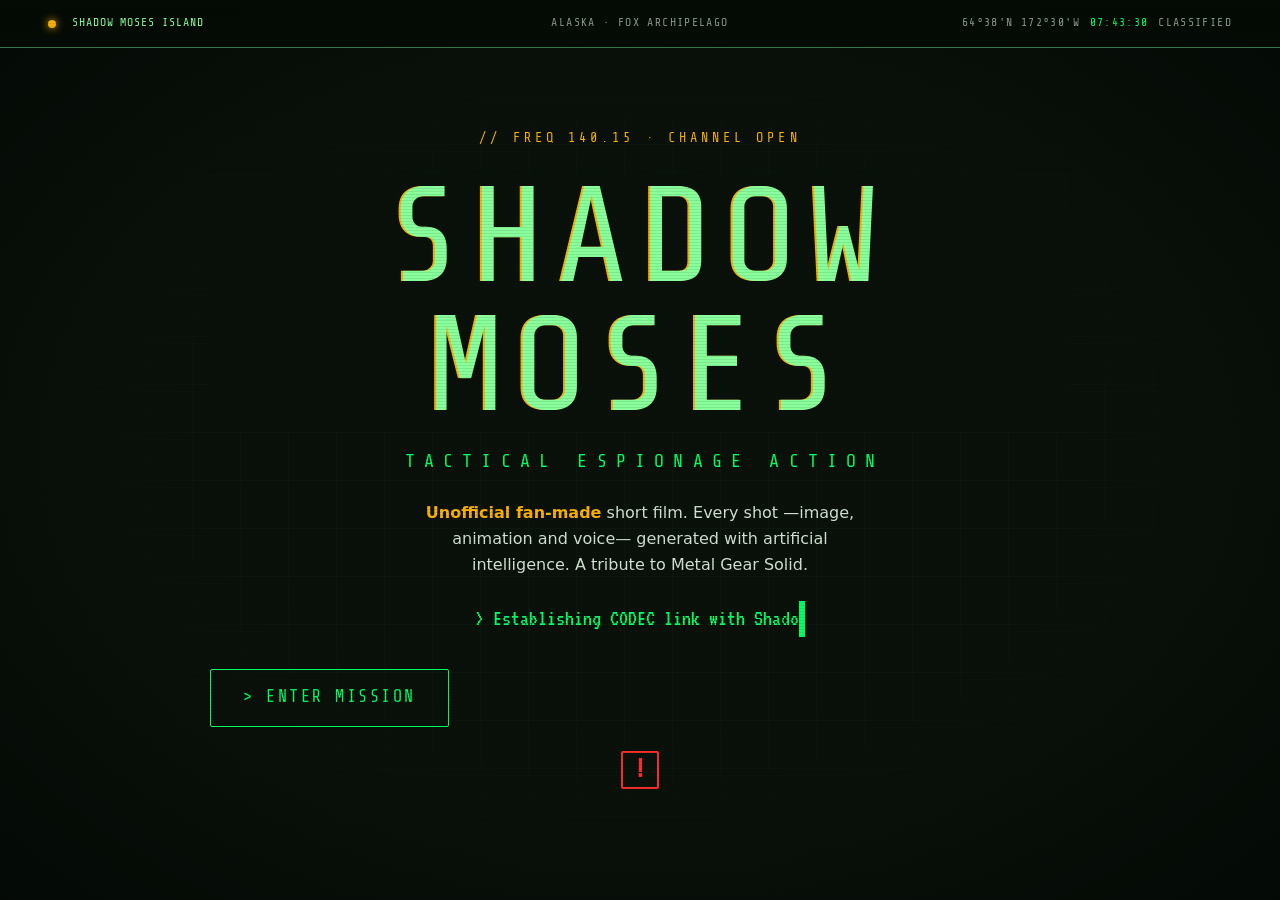
==== commit f062ef4e: "eat: MGS-style CODEC layout (desktop+mobile) with optimized WebP portraits" ====
--- a/index.html
+++ b/index.html
@@ -15,7 +15,7 @@
   <!-- Press Start 2P: blocky pixel font for the CALL label (similar to the image) -->
   <link href="https://fonts.googleapis.com/css2?family=Press+Start+2P&family=Share+Tech+Mono&family=VT323&display=swap" rel="stylesheet">
 
-  <link rel="stylesheet" href="css/styles.css?v=2">
+  <link rel="stylesheet" href="css/styles.css?v=3">
 </head>
 <body>
   <!-- Accessibility link: skip straight to the content with the keyboard -->
@@ -124,13 +124,13 @@
       <div class="codec-tx__faces">
         <div class="codec-tx__face" id="codec-face-colonel">
           <div class="codec-tx__portrait">
-            <img src="assets/img/cambell.webp" alt="Colonel Campbell portrait on the CODEC screen" loading="lazy">
+            <img src="assets/img/cambell-codec.webp" alt="Colonel Campbell portrait on the CODEC screen" loading="lazy">
           </div>
           <div class="codec-tx__name">COLONEL</div>
         </div>
         <div class="codec-tx__face" id="codec-face-snake">
           <div class="codec-tx__portrait">
-            <img src="assets/img/snake.webp" alt="Snake portrait on the CODEC screen" loading="lazy">
+            <img src="assets/img/snake-codec.webp" alt="Snake portrait on the CODEC screen" loading="lazy">
           </div>
           <div class="codec-tx__name">SNAKE</div>
         </div>
--- a/css/styles.css
+++ b/css/styles.css
@@ -606,18 +606,39 @@
   gap: 1rem;
   align-items: stretch;
 }
+/* Pantalla del CODEC: 3 columnas SIEMPRE (retrato | panel PTT | retrato),
+   como en el diseño de referencia del juego. minmax(0,…) permite que las
+   columnas se encojan en pantallas estrechas sin desbordar. */
 .codec__screen {
   display: grid;
-  /* minmax(0,1fr) permite que los retratos se encojan en pantallas estrechas.
-     Con 1fr "a secas" su mínimo es min-content y desbordaban (scroll horizontal). */
-  grid-template-columns: minmax(0, 1fr) auto minmax(0, 1fr);
-  gap: clamp(0.5rem, 2vw, 1.5rem);
-  align-items: center;
-  padding: clamp(1rem, 3vw, 2rem);
+  grid-template-columns: minmax(0, 1.15fr) minmax(0, 1fr) minmax(0, 1.15fr);
+  gap: clamp(0.5rem, 2.5vw, 1.75rem);
+  align-items: stretch;
+  padding: clamp(0.75rem, 3vw, 2rem);
+}
+/* Columna de personaje: nombre arriba + retrato debajo */
+.codec__face {
+  display: flex;
+  flex-direction: column;
+  gap: clamp(0.35rem, 1.2vw, 0.6rem);
+  min-width: 0;
+}
+.codec__name {
+  border: 1px solid var(--green);
+  background: rgba(0, 30, 12, 0.55);
+  font-family: var(--font-hud);
+  font-size: clamp(0.6rem, 1.8vw, 0.85rem);
+  color: var(--green-bright);
+  text-align: center;
+  padding: clamp(0.25rem, 1vw, 0.45rem) 0.2rem;
+  letter-spacing: 0.2em;
+  white-space: nowrap;
+  overflow: hidden;
+  text-overflow: ellipsis;
 }
 /* Retratos del CODEC: recuadros con barrido interno */
 .codec__portrait {
-  aspect-ratio: 1 / 1;
+  aspect-ratio: 5 / 6;
   border: 1px solid var(--green);
   background:
     repeating-linear-gradient(
@@ -628,76 +649,76 @@
       transparent 4px
     ),
     linear-gradient(160deg, rgba(0, 255, 102, 0.12), rgba(0, 40, 15, 0.4));
-  display: flex;
-  align-items: flex-end;
-  justify-content: center;
   position: relative;
   overflow: hidden;
   min-width: 0; /* deja que el retrato se encoja dentro de su columna del grid */
 }
-.codec__portrait span {
-  font-family: var(--font-hud);
-  font-size: 0.7rem;
-  color: var(--green);
-  background: rgba(0, 0, 0, 0.6);
-  width: 100%;
-  text-align: center;
-  padding: 0.2rem;
-  letter-spacing: 0.15em;
-}
 /* Silueta genérica (sin usar assets con copyright) */
 .codec__portrait::before {
   content: "";
   position: absolute;
-  bottom: 1.4rem;
+  left: 50%;
+  transform: translateX(-50%);
+  bottom: 0;
   width: 55%;
   height: 70%;
   background: radial-gradient(ellipse at 50% 30%, rgba(140,255,158,0.25), transparent 60%);
   border-radius: 50% 50% 40% 40%;
 }
 
-/* Zona central: frecuencia + ondas de audio animadas */
+/* Zona central: PTT + barras de señal + frecuencia + TUNE */
 .codec__freq {
-  text-align: center;
+  display: flex;
+  flex-direction: column;
+  gap: clamp(0.35rem, 1.2vw, 0.6rem);
+  min-width: 0;
 }
 .codec__freq-value {
   font-family: var(--font-hud);
-  font-size: clamp(1.5rem, 5vw, 2.6rem);
+  font-size: clamp(1.1rem, 3.6vw, 2.4rem);
   color: var(--green-bright);
   text-shadow: 0 0 12px var(--green-glow);
 }
-.codec__freq-label {
-  font-family: var(--font-hud);
-  font-size: 0.7rem;
-  letter-spacing: 0.25em;
-  color: var(--text-dim);
-  margin-top: 0.7rem; /* separa MEM · TUNE del botón ▼ del dial */
-}
-/* Barras de audio que "laten" */
+/* Display central: las barras forman la "cuña" y la frecuencia se
+   superpone abajo a la derecha (donde las barras ya son cortas). */
+.codec__display {
+  position: relative;
+  flex: 1;
+  border: 1px solid var(--green-dim);
+  background: rgba(0, 14, 6, 0.6);
+  padding: clamp(0.4rem, 1.4vw, 0.75rem);
+  display: flex;
+  flex-direction: column;
+  justify-content: space-between;
+  min-height: clamp(90px, 20vw, 170px);
+}
+/* Barras de señal en cuña (anchos descendentes, como el diseño original) */
 .codec__waves {
   display: flex;
-  align-items: flex-end;
-  justify-content: center;
-  gap: 3px;
-  height: 34px;
-  margin-top: 0.6rem;
+  flex-direction: column;
+  justify-content: space-between;
+  gap: clamp(3px, 0.7vw, 6px);
+  flex: 1;
 }
 .codec__waves span {
   display: block;
-  width: 4px;
+  flex: 1;
+  max-height: clamp(8px, 1.6vw, 18px);
   background: var(--green-bright);
+  opacity: 0.85;
   animation: wave 1s ease-in-out infinite;
 }
-.codec__waves span:nth-child(1) { animation-delay: 0s; }
-.codec__waves span:nth-child(2) { animation-delay: 0.1s; }
-.codec__waves span:nth-child(3) { animation-delay: 0.2s; }
-.codec__waves span:nth-child(4) { animation-delay: 0.3s; }
-.codec__waves span:nth-child(5) { animation-delay: 0.15s; }
-.codec__waves span:nth-child(6) { animation-delay: 0.25s; }
-.codec__waves span:nth-child(7) { animation-delay: 0.05s; }
+.codec__waves span:nth-child(1) { width: 100%; animation-delay: 0s; }
+.codec__waves span:nth-child(2) { width: 90%;  animation-delay: 0.1s; }
+.codec__waves span:nth-child(3) { width: 80%;  animation-delay: 0.2s; }
+.codec__waves span:nth-child(4) { width: 68%;  animation-delay: 0.3s; }
+.codec__waves span:nth-child(5) { width: 56%;  animation-delay: 0.15s; }
+.codec__waves span:nth-child(6) { width: 44%;  animation-delay: 0.25s; }
+.codec__waves span:nth-child(7) { width: 32%;  animation-delay: 0.05s; }
+.codec__waves span:nth-child(8) { width: 20%;  animation-delay: 0.35s; }
 @keyframes wave {
-  0%, 100% { height: 20%; opacity: 0.6; }
-  50% { height: 100%; opacity: 1; }
+  0%, 100% { opacity: 0.45; }
+  50% { opacity: 1; }
 }
 
 /* Caja de diálogo del CODEC con texto tecleado */
@@ -739,44 +760,50 @@
 .codec.is-talking .codec__signal span { color: var(--green-bright); }
 .codec.is-nosignal .codec__signal span { color: var(--red); }
 
-/* Dial de frecuencia (flechas ↑/↓ alrededor del display existente) */
-.codec__dial {
-  display: flex;
-  flex-direction: column;
-  align-items: center;
-  gap: 0.2rem;
-}
-.codec__dial-btn,
-.codec__call {
+/* PTT: cabecera del panel central; es el botón de llamada */
+.codec__ptt,
+.codec__tune-btn {
   font-family: var(--font-hud);
   color: var(--green);
   background: rgba(0, 20, 8, 0.5);
-  border: 1px solid var(--green-dim);
-  border-radius: var(--radius);
+  border: 1px solid var(--green);
   cursor: pointer;
   transition: color 0.15s, box-shadow 0.15s, border-color 0.15s;
 }
-.codec__dial-btn {
-  width: 2.4rem;
-  line-height: 1.5;
-  font-size: 0.85rem;
-}
-.codec__dial-btn:hover,
-.codec__dial-btn:focus-visible,
-.codec__call:hover,
-.codec__call:focus-visible {
+.codec__ptt {
+  width: 100%;
+  padding: clamp(0.25rem, 1vw, 0.45rem) 0.2rem;
+  font-size: clamp(0.6rem, 1.8vw, 0.85rem);
+  letter-spacing: 0.25em;
+  color: var(--green-bright);
+  background: rgba(0, 30, 12, 0.55);
+}
+.codec__ptt:hover,
+.codec__ptt:focus-visible,
+.codec__tune-btn:hover,
+.codec__tune-btn:focus-visible {
   color: var(--green-bright);
   border-color: var(--green-bright);
   box-shadow: 0 0 10px var(--green-glow);
   outline: none;
 }
-/* El display de frecuencia es un <input> editable con aspecto del original */
+.codec__ptt[disabled],
+.codec__tune-btn[disabled] {
+  opacity: 0.4;
+  cursor: default;
+  box-shadow: none;
+  border-color: var(--green-dim);
+}
+/* El display de frecuencia es un <input> editable superpuesto a la cuña */
 input.codec__freq-value {
+  position: absolute;
+  right: clamp(0.3rem, 1.2vw, 0.75rem);
+  bottom: clamp(0.3rem, 1.2vw, 0.75rem);
   width: 6.2ch;
   padding: 0;
   border: none;
   background: transparent;
-  text-align: center;
+  text-align: right;
   cursor: text;
   -webkit-appearance: none;
   appearance: none;
@@ -788,22 +815,31 @@
 input.codec__freq-value:disabled {
   opacity: 0.75;
 }
-.codec__call {
-  margin-top: 0.75rem;
-  padding: 0.35rem 1.1rem;
-  font-size: 0.8rem;
-  letter-spacing: 0.18em;
-}
-.codec__call[disabled] {
-  opacity: 0.4;
-  cursor: default;
-  box-shadow: none;
-  border-color: var(--green-dim);
+/* Barra inferior: ▼MEM. + ◄ TUNE ► (las flechas sintonizan) */
+.codec__tune {
+  border: 1px solid var(--green);
+  background: rgba(0, 30, 12, 0.55);
+  display: flex;
+  align-items: center;
+  justify-content: space-between;
+  gap: 0.3rem;
+  padding: clamp(0.15rem, 0.8vw, 0.3rem) clamp(0.3rem, 1vw, 0.55rem);
+  font-family: var(--font-hud);
+  font-size: clamp(0.55rem, 1.6vw, 0.75rem);
+  letter-spacing: 0.12em;
   color: var(--green);
 }
-
-/* La etiqueta del retrato debe verse por encima de la foto */
-.codec__portrait span { position: relative; z-index: 2; }
+.codec__mem { opacity: 0.8; }
+.codec__tune-group {
+  display: flex;
+  align-items: center;
+  gap: clamp(0.15rem, 0.8vw, 0.35rem);
+}
+.codec__tune-btn {
+  padding: 0.1rem clamp(0.25rem, 1vw, 0.5rem);
+  font-size: inherit;
+  line-height: 1.4;
+}
 
 /* Foto del personaje revelada al conectar (cubre la silueta) */
 .codec__photo {
@@ -862,7 +898,7 @@
 }
 
 /* Barras de audio: quietas en idle, activas solo mientras se habla */
-.codec__waves span { animation-play-state: paused; opacity: 0.35; }
+.codec__waves span { animation-play-state: paused; opacity: 0.85; }
 .codec.is-talking .codec__waves span { animation-play-state: running; opacity: 1; }
 
 /* Cursor parpadeante en la caja de diálogo */
@@ -883,29 +919,20 @@
   .codec__caret { animation: none; }
 }
 
-/* Móvil: el grid de 3 columnas aplasta los retratos. Reordenamos: los dos
-   retratos arriba (uno al lado del otro, tamaño usable para que las fotos se
-   vean) y el dial/controles a lo ancho debajo. */
+/* Móvil: se mantiene el mismo layout de 3 columnas del diseño original,
+   solo se compactan espacios y tipografía para que quepa sin desbordar. */
 @media (max-width: 560px) {
   .codec__screen {
-    grid-template-columns: 1fr 1fr;
-    grid-template-areas:
-      "cmd op"
-      "freq freq";
-    gap: 1rem;
-    padding: 1.25rem 1rem;
+    gap: 0.5rem;
+    padding: 0.75rem 0.6rem;
   }
-  #codec-portrait-commander { grid-area: cmd; }
-  #codec-portrait-operative { grid-area: op; }
-  .codec__freq { grid-area: freq; }
 
   /* Indicador de señal en flujo (evita solaparse con el corchete de esquina) */
   .codec__signal { position: static; text-align: right; margin-bottom: 0.25rem; }
 
-  /* Objetivos táctiles más grandes en el dial */
-  .codec__dial-btn { width: 3.2rem; font-size: 1rem; line-height: 1.8; }
-  input.codec__freq-value { width: 6ch; }
-  .codec__call { padding: 0.5rem 1.5rem; font-size: 0.85rem; }
+  /* MEM./TUNE compactos pero pulsables */
+  .codec__tune { flex-wrap: wrap; justify-content: center; }
+  .codec__tune-btn { padding: 0.2rem 0.5rem; }
 }
 
 /* --- GALERÍA / VISUAL LOG --- */
@@ -1159,7 +1186,7 @@
   .glitch::before,
   .glitch::after { display: none; }               /* sin glitch */
   .reveal { opacity: 1; transform: none; }        /* contenido siempre visible */
-  .codec__waves span { height: 60%; }             /* ondas estáticas */
+  .codec__waves span { animation: none; opacity: 0.85; } /* barras estáticas */
   .alert-badge { animation: none; }
 }
 
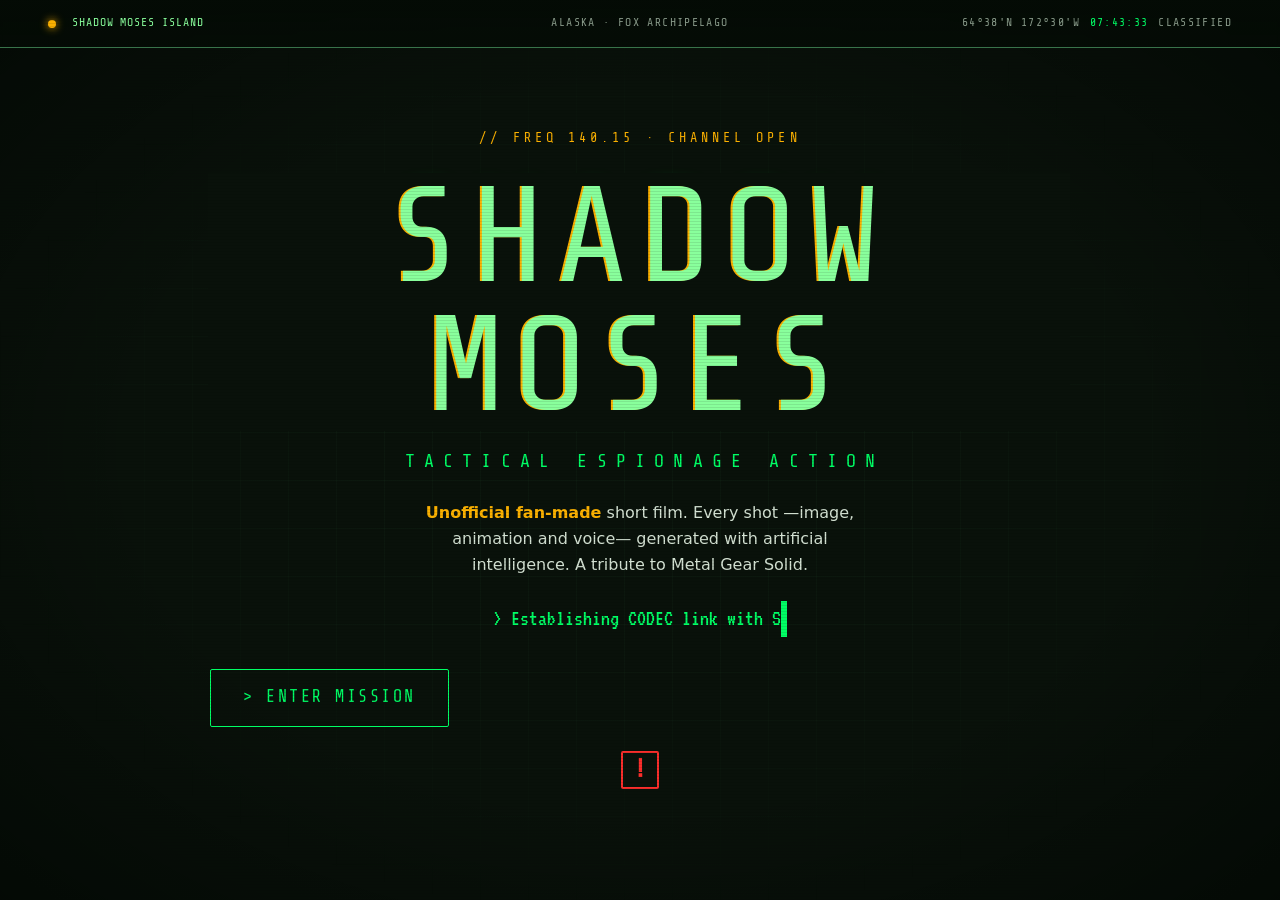
==== commit cb9a77c7: "feat: CODEC MEMORY frequency list + responsive column/bar polish" ====
--- a/index.html
+++ b/index.html
@@ -15,7 +15,7 @@
   <!-- Press Start 2P: blocky pixel font for the CALL label (similar to the image) -->
   <link href="https://fonts.googleapis.com/css2?family=Press+Start+2P&family=Share+Tech+Mono&family=VT323&display=swap" rel="stylesheet">
 
-  <link rel="stylesheet" href="css/styles.css?v=3">
+  <link rel="stylesheet" href="css/styles.css?v=4">
 </head>
 <body>
   <!-- Accessibility link: skip straight to the content with the keyboard -->
--- a/css/styles.css
+++ b/css/styles.css
@@ -611,10 +611,10 @@
    columnas se encojan en pantallas estrechas sin desbordar. */
 .codec__screen {
   display: grid;
-  grid-template-columns: minmax(0, 1.15fr) minmax(0, 1fr) minmax(0, 1.15fr);
-  gap: clamp(0.5rem, 2.5vw, 1.75rem);
+  /* 3 columnas IGUALES; el padding lo pone ya el marco .hud-frame */
+  grid-template-columns: repeat(3, minmax(0, 1fr));
+  gap: clamp(0.4rem, 2vw, 1.5rem);
   align-items: stretch;
-  padding: clamp(0.75rem, 3vw, 2rem);
 }
 /* Columna de personaje: nombre arriba + retrato debajo */
 .codec__face {
@@ -708,14 +708,16 @@
   opacity: 0.85;
   animation: wave 1s ease-in-out infinite;
 }
+/* Los anchos siguen un arco circular (reducción suave arriba, rápida
+   abajo), como en el diseño del juego — no una diagonal recta. */
 .codec__waves span:nth-child(1) { width: 100%; animation-delay: 0s; }
 .codec__waves span:nth-child(2) { width: 90%;  animation-delay: 0.1s; }
-.codec__waves span:nth-child(3) { width: 80%;  animation-delay: 0.2s; }
-.codec__waves span:nth-child(4) { width: 68%;  animation-delay: 0.3s; }
-.codec__waves span:nth-child(5) { width: 56%;  animation-delay: 0.15s; }
-.codec__waves span:nth-child(6) { width: 44%;  animation-delay: 0.25s; }
-.codec__waves span:nth-child(7) { width: 32%;  animation-delay: 0.05s; }
-.codec__waves span:nth-child(8) { width: 20%;  animation-delay: 0.35s; }
+.codec__waves span:nth-child(3) { width: 79%;  animation-delay: 0.2s; }
+.codec__waves span:nth-child(4) { width: 66%;  animation-delay: 0.3s; }
+.codec__waves span:nth-child(5) { width: 52%;  animation-delay: 0.15s; }
+.codec__waves span:nth-child(6) { width: 38%;  animation-delay: 0.25s; }
+.codec__waves span:nth-child(7) { width: 24%;  animation-delay: 0.05s; }
+.codec__waves span:nth-child(8) { width: 10%;  animation-delay: 0.35s; }
 @keyframes wave {
   0%, 100% { opacity: 0.45; }
   50% { opacity: 1; }
@@ -829,7 +831,71 @@
   letter-spacing: 0.12em;
   color: var(--green);
 }
-.codec__mem { opacity: 0.8; }
+/* ▼MEM.: abre la lista MEMORY de frecuencias guardadas */
+.codec__mem {
+  background: transparent;
+  border: 1px solid transparent;
+  color: var(--green);
+  font-family: inherit;
+  font-size: inherit;
+  letter-spacing: inherit;
+  padding: 0.1rem 0.3rem;
+  cursor: pointer;
+  opacity: 0.9;
+  transition: color 0.15s, box-shadow 0.15s, border-color 0.15s;
+}
+.codec__mem:hover,
+.codec__mem:focus-visible,
+.codec__mem[aria-expanded="true"] {
+  color: var(--green-bright);
+  border-color: var(--green-bright);
+  box-shadow: 0 0 10px var(--green-glow);
+  outline: none;
+  opacity: 1;
+}
+.codec__mem[disabled] {
+  opacity: 0.4;
+  cursor: default;
+  box-shadow: none;
+  border-color: transparent;
+}
+
+/* Lista MEMORY: se abre sobre el display central, como en el juego */
+.codec__memlist {
+  position: absolute;
+  inset: 0;
+  z-index: 2;
+  background: rgba(0, 14, 6, 0.96);
+  display: flex;
+  flex-direction: column;
+  justify-content: center;
+  gap: clamp(1px, 0.4vw, 5px);
+  padding: clamp(0.25rem, 1vw, 0.75rem);
+  overflow-y: auto;
+}
+.codec__memlist[hidden] { display: none; }
+.codec__memlist-item {
+  display: flex;
+  justify-content: space-between;
+  align-items: baseline;
+  gap: 0.5rem;
+  background: transparent;
+  border: 1px solid transparent;
+  color: var(--green);
+  font-family: var(--font-hud);
+  font-size: clamp(0.55rem, 1.6vw, 0.8rem);
+  letter-spacing: 0.1em;
+  padding: clamp(0.15rem, 0.7vw, 0.35rem) 0.4rem;
+  cursor: pointer;
+  text-align: left;
+}
+.codec__memlist-item:hover,
+.codec__memlist-item:focus-visible {
+  color: var(--green-bright);
+  border-color: var(--green-bright);
+  background: rgba(0, 255, 102, 0.08);
+  outline: none;
+}
 .codec__tune-group {
   display: flex;
   align-items: center;
@@ -922,10 +988,20 @@
 /* Móvil: se mantiene el mismo layout de 3 columnas del diseño original,
    solo se compactan espacios y tipografía para que quepa sin desbordar. */
 @media (max-width: 560px) {
-  .codec__screen {
-    gap: 0.5rem;
-    padding: 0.75rem 0.6rem;
-  }
+  .codec__screen { gap: 0.4rem; }
+
+  /* El marco exterior se estrecha para dar más ancho a las columnas */
+  .codec.hud-frame { padding: 0.9rem 0.6rem; }
+
+  /* El número ocupa proporcionalmente más ancho en pantallas pequeñas:
+     la cuña se recorta más para no rozar la frecuencia. */
+  .codec__waves span:nth-child(2) { width: 86%; }
+  .codec__waves span:nth-child(3) { width: 72%; }
+  .codec__waves span:nth-child(4) { width: 58%; }
+  .codec__waves span:nth-child(5) { width: 44%; }
+  .codec__waves span:nth-child(6) { width: 30%; }
+  .codec__waves span:nth-child(7) { width: 17%; }
+  .codec__waves span:nth-child(8) { width: 7%; }
 
   /* Indicador de señal en flujo (evita solaparse con el corchete de esquina) */
   .codec__signal { position: static; text-align: right; margin-bottom: 0.25rem; }
